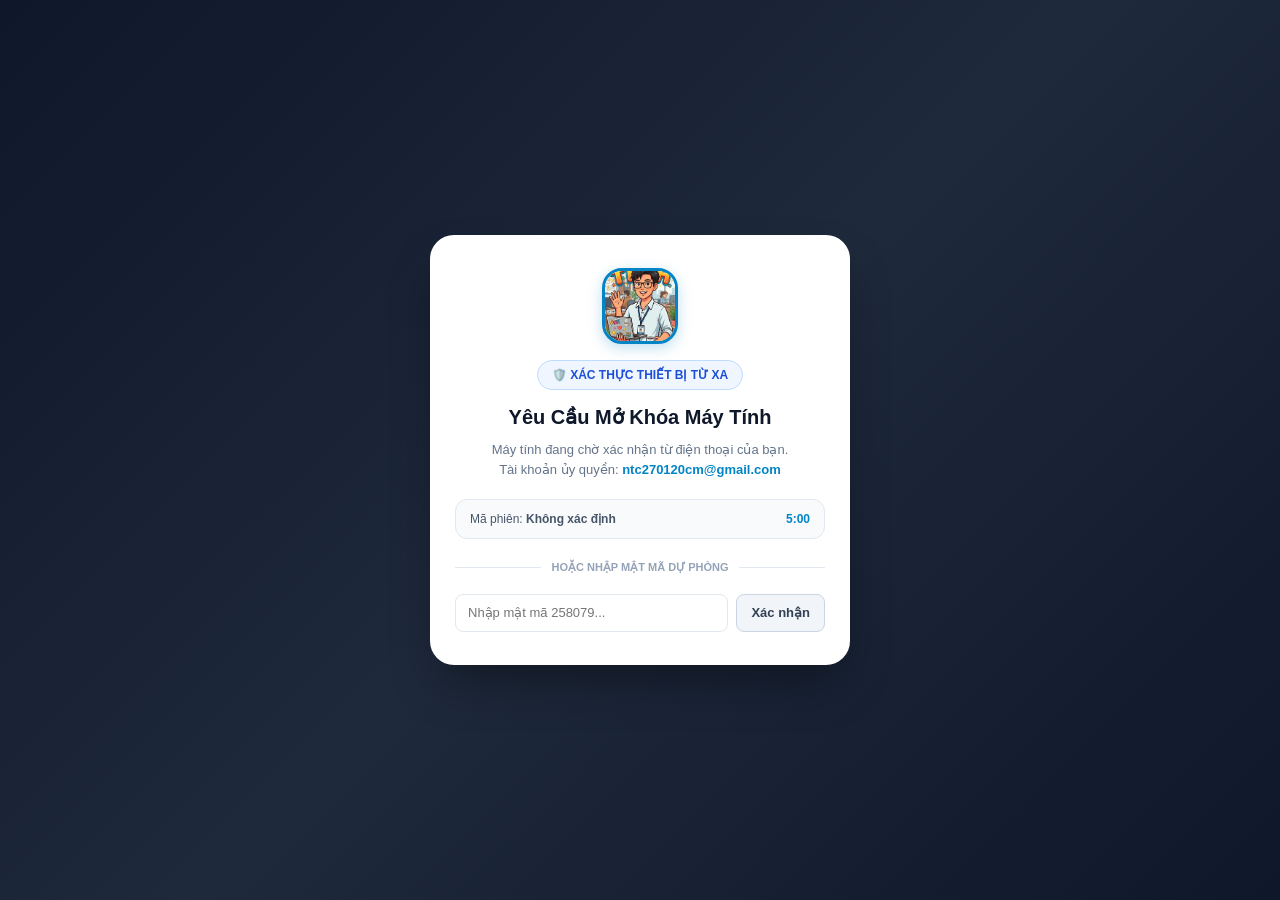
==== static/qr_auth.html @ 01819842 "feat(auth): Add Google QR Code Sync Login for cross-device authentication" ====
<!DOCTYPE html>
<html lang="vi">
<head>
    <meta charset="UTF-8">
    <meta name="viewport" content="width=device-width, initial-scale=1.0">
    <title>Xác Thực Đăng Nhập TitanPDF & HSE Studio</title>
    <link rel="icon" type="image/jpeg" href="icons/hse_avatar.jpg">
    <link rel="shortcut icon" href="icons/hse_avatar.jpg">
    <link rel="stylesheet" href="style.css">
    <!-- Google Identity Services -->
    <script src="https://accounts.google.com/gsi/client" async defer></script>
    <style>
        body {
            margin: 0;
            padding: 0;
            min-height: 100vh;
            background: linear-gradient(135deg, #0f172a 0%, #1e293b 50%, #0f172a 100%);
            display: flex;
            align-items: center;
            justify-content: center;
            font-family: -apple-system, BlinkMacSystemFont, "Segoe UI", Roboto, Helvetica, Arial, sans-serif;
            color: #1e293b;
            padding: 16px;
            box-sizing: border-box;
        }
        .qr-card {
            background: #ffffff;
            border-radius: 24px;
            padding: 32px 24px;
            max-width: 420px;
            width: 100%;
            text-align: center;
            box-shadow: 0 25px 50px -12px rgba(0, 0, 0, 0.4);
            box-sizing: border-box;
            border: 1px solid rgba(255, 255, 255, 0.1);
            animation: cardFadeIn 0.35s ease-out;
        }
        @keyframes cardFadeIn {
            from { opacity: 0; transform: translateY(16px); }
            to { opacity: 1; transform: translateY(0); }
        }
        .avatar-box {
            width: 76px;
            height: 76px;
            border-radius: 20px;
            overflow: hidden;
            margin: 0 auto 16px;
            border: 3px solid #0284c7;
            box-shadow: 0 4px 14px rgba(2, 132, 199, 0.25);
        }
        .avatar-img {
            width: 100%;
            height: 100%;
            object-fit: cover;
            display: block;
        }
        .badge-pill {
            display: inline-flex;
            align-items: center;
            gap: 6px;
            background: #eff6ff;
            color: #1d4ed8;
            padding: 5px 14px;
            border-radius: 20px;
            font-size: 12px;
            font-weight: 600;
            margin-bottom: 12px;
            border: 1px solid #bfdbfe;
        }
        .card-title {
            font-size: 20px;
            font-weight: 700;
            color: #0f172a;
            margin: 0 0 8px;
        }
        .card-desc {
            font-size: 13px;
            color: #64748b;
            line-height: 1.5;
            margin: 0 0 20px;
        }
        .session-info {
            background: #f8fafc;
            border: 1px solid #e2e8f0;
            border-radius: 12px;
            padding: 10px 14px;
            font-size: 12px;
            color: #475569;
            margin-bottom: 20px;
            display: flex;
            align-items: center;
            justify-content: space-between;
        }
        .btn-confirm-primary {
            width: 100%;
            padding: 12px 18px;
            background: #0284c7;
            color: #ffffff;
            border: none;
            border-radius: 12px;
            font-size: 14px;
            font-weight: 600;
            cursor: pointer;
            transition: all 0.2s;
            display: flex;
            align-items: center;
            justify-content: center;
            gap: 8px;
            box-shadow: 0 4px 12px rgba(2, 132, 199, 0.3);
            margin-top: 12px;
        }
        .btn-confirm-primary:hover {
            background: #0369a1;
        }
        .btn-confirm-primary:disabled {
            background: #94a3b8;
            cursor: not-allowed;
            box-shadow: none;
        }
        .status-box {
            margin-top: 16px;
            padding: 12px;
            border-radius: 10px;
            font-size: 13px;
            display: none;
        }
        .status-success {
            display: block;
            background: #f0fdf4;
            color: #15803d;
            border: 1px solid #bbf7d0;
        }
        .status-error {
            display: block;
            background: #fef2f2;
            color: #b91c1c;
            border: 1px solid #fecaca;
        }
        .status-loading {
            display: block;
            background: #f0f9ff;
            color: #0369a1;
            border: 1px solid #bae6fd;
        }
        .divider {
            display: flex;
            align-items: center;
            text-align: center;
            margin: 18px 0;
            color: #94a3b8;
            font-size: 11px;
            font-weight: 600;
        }
        .divider::before, .divider::after {
            content: '';
            flex: 1;
            border-bottom: 1px solid #e2e8f0;
        }
        .divider:not(:empty)::before {
            margin-right: 10px;
        }
        .divider:not(:empty)::after {
            margin-left: 10px;
        }
        .passkey-row {
            display: flex;
            gap: 8px;
            margin-top: 10px;
        }
        .passkey-input {
            flex: 1;
            padding: 10px 12px;
            border: 1px solid #cbd5e1;
            border-radius: 8px;
            font-size: 13px;
            outline: none;
        }
        .passkey-input:focus {
            border-color: #0284c7;
        }
        .passkey-btn {
            padding: 10px 14px;
            background: #f1f5f9;
            color: #334155;
            border: 1px solid #cbd5e1;
            border-radius: 8px;
            font-size: 13px;
            font-weight: 600;
            cursor: pointer;
        }
        .passkey-btn:hover {
            background: #e2e8f0;
        }
    </style>
</head>
<body>

    <div class="qr-card" id="qr-auth-card">
        <div class="avatar-box">
            <img src="icons/hse_avatar.jpg" alt="TitanPDF" class="avatar-img">
        </div>

        <div class="badge-pill">
            <span>🛡️ XÁC THỰC THIẾT BỊ TỪ XA</span>
        </div>

        <h1 class="card-title">Yêu Cầu Mở Khóa Máy Tính</h1>
        <p class="card-desc">
            Máy tính đang chờ xác nhận từ điện thoại của bạn.<br>
            Tài khoản ủy quyền: <strong style="color:#0284c7;">ntc270120cm@gmail.com</strong>
        </p>

        <div class="session-info">
            <span>Mã phiên: <strong id="lbl-session-id">...</strong></span>
            <span id="lbl-timer" style="color:#0284c7; font-weight:600;">5:00</span>
        </div>

        <!-- Option 1: Sign in with Google (Primary) -->
        <div id="google-login-section" style="margin: 16px 0;">
            <div id="g_id_onload"
                 data-client_id="1074976510569-vdgu3g3vumvd3fl4irtbhpgguau04qj8.apps.googleusercontent.com"
                 data-callback="handleMobileGoogleLogin"
                 data-auto_prompt="false">
            </div>
            <div class="g_id_signin"
                 data-type="standard"
                 data-shape="pill"
                 data-theme="outline"
                 data-text="signin_with"
                 data-size="large"
                 data-logo_alignment="left"
                 data-width="320">
            </div>
        </div>

        <!-- Quick Unlock if phone has saved token -->
        <div id="saved-session-section" style="display:none;">
            <button type="button" class="btn-confirm-primary" id="btn-quick-confirm" onclick="handleQuickApprove()">
                <span>⚡ Xác Nhận Mở Khóa Ngay</span>
            </button>
            <div style="font-size:11px; color:#64748b; margin-top:4px;">(Sử dụng phiên ntc270120cm@gmail.com đã lưu)</div>
        </div>

        <!-- Option 2: Fallback Passkey -->
        <div class="divider">HOẶC NHẬP MẬT MÃ DỰ PHÒNG</div>
        <form id="form-mobile-passkey" onsubmit="handlePasskeyApprove(event)">
            <div class="passkey-row">
                <input type="password" id="mobile-passkey-input" class="passkey-input" placeholder="Nhập mật mã 258079..." required />
                <button type="submit" class="passkey-btn" id="btn-mobile-passkey">Xác nhận</button>
            </div>
        </form>

        <!-- Status Message -->
        <div id="status-box" class="status-box"></div>
    </div>

    <script>
        var urlParams = new URLSearchParams(window.location.search);
        var sessionId = urlParams.get('session_id') || urlParams.get('s') || '';
        document.getElementById('lbl-session-id').innerText = sessionId || 'Không xác định';

        // Check if phone has local session token
        var savedToken = localStorage.getItem('luv_auth_token') || sessionStorage.getItem('luv_auth_token');
        if (savedToken) {
            document.getElementById('saved-session-section').style.display = 'block';
        }

        // Countdown timer (5 minutes)
        var remainingSeconds = 300;
        var timerInterval = setInterval(function() {
            remainingSeconds--;
            if (remainingSeconds <= 0) {
                clearInterval(timerInterval);
                document.getElementById('lbl-timer').innerText = 'Hết hạn';
                showStatus('Mã QR đã hết hạn. Vui lòng tải lại trang trên máy tính để tạo mã mới.', 'error');
                disableAllButtons();
                return;
            }
            var m = Math.floor(remainingSeconds / 60);
            var s = remainingSeconds % 60;
            document.getElementById('lbl-timer').innerText = m + ':' + (s < 10 ? '0' : '') + s;
        }, 1000);

        function showStatus(msg, type) {
            var box = document.getElementById('status-box');
            box.className = 'status-box status-' + type;
            box.innerHTML = msg;
        }

        function disableAllButtons() {
            var btnQuick = document.getElementById('btn-quick-confirm');
            if (btnQuick) btnQuick.disabled = true;
            var btnPass = document.getElementById('btn-mobile-passkey');
            if (btnPass) btnPass.disabled = true;
        }

        function markSuccess(msg) {
            clearInterval(timerInterval);
            var card = document.getElementById('qr-auth-card');
            card.innerHTML = `
                <div style="padding: 20px 0;">
                    <div style="width:72px; height:72px; border-radius:50%; background:#dcfce7; color:#16a34a; display:flex; align-items:center; justify-content:center; margin:0 auto 16px; font-size:36px;">
                        ✓
                    </div>
                    <h2 style="font-size:22px; font-weight:700; color:#15803d; margin:0 0 8px;">Mở Khóa Thành Công!</h2>
                    <p style="font-size:14px; color:#475569; line-height:1.6; margin:0 0 20px;">
                        Màn hình máy tính của bạn đã được mở khóa tự động.<br>
                        Tài khoản: <strong style="color:#0284c7;">ntc270120cm@gmail.com</strong>
                    </p>
                    <div style="font-size:12px; color:#94a3b8;">Bạn có thể đóng tab trình duyệt này trên điện thoại.</div>
                </div>
            `;
        }

        async function handleMobileGoogleLogin(response) {
            if (!response || !response.credential) return;
            showStatus('⏳ Đang đối soát danh tính Google với máy chủ...', 'loading');

            try {
                var fd = new FormData();
                fd.append('session_id', sessionId);
                fd.append('credential', response.credential);

                var res = await fetch('/api/auth/qr/approve', { method: 'POST', body: fd });
                var data = await res.json();

                if (res.ok && data.success) {
                    if (data.token) {
                        try {
                            localStorage.setItem('luv_auth_token', data.token);
                            localStorage.setItem('luv_owner_authorized', 'ntc270120cm@gmail.com');
                        } catch(e) {}
                    }
                    markSuccess(data.message);
                } else {
                    showStatus('❌ ' + (data.message || 'Xác thực Google thất bại!'), 'error');
                }
            } catch(e) {
                showStatus('❌ Lỗi kết nối máy chủ: ' + e.message, 'error');
            }
        }

        async function handleQuickApprove() {
            showStatus('⏳ Đang truyền tín hiệu mở khóa tới máy tính...', 'loading');
            try {
                var fd = new FormData();
                fd.append('session_id', sessionId);
                fd.append('phone_token', savedToken || 'verified');

                var res = await fetch('/api/auth/qr/approve', { method: 'POST', body: fd });
                var data = await res.json();

                if (res.ok && data.success) {
                    markSuccess(data.message);
                } else {
                    showStatus('❌ ' + (data.message || 'Phê duyệt thất bại!'), 'error');
                }
            } catch(e) {
                showStatus('❌ Lỗi kết nối: ' + e.message, 'error');
            }
        }

        async function handlePasskeyApprove(e) {
            if (e && e.preventDefault) e.preventDefault();
            var pass = document.getElementById('mobile-passkey-input').value.trim();
            if (!pass) return;

            showStatus('⏳ Đang kiểm tra mật mã...', 'loading');
            try {
                var fd = new FormData();
                fd.append('session_id', sessionId);
                fd.append('passkey', pass);

                var res = await fetch('/api/auth/qr/approve', { method: 'POST', body: fd });
                var data = await res.json();

                if (res.ok && data.success) {
                    if (data.token) {
                        try {
                            localStorage.setItem('luv_auth_token', data.token);
                        } catch(e) {}
                    }
                    markSuccess(data.message);
                } else {
                    showStatus('❌ ' + (data.message || 'Mật mã không đúng!'), 'error');
                }
            } catch(e) {
                showStatus('❌ Lỗi kết nối: ' + e.message, 'error');
            }
        }
    </script>
</body>
</html>
---- static/style.css ----
/* ==========================================================================
   TitanPDF Private Suite — Minimalist Clean SaaS Stylesheet
   100% Self-Contained • Zero Remote CDNs • High-Performance Local Suite
   ========================================================================== */

/* --------------------------------------------------------------------------
   1. DESIGN TOKENS (:root CSS Custom Properties)
   -------------------------------------------------------------------------- */
:root {
  /* Surfaces & Backgrounds */
  --bg-canvas: #f8fafc;           /* Slate-50: Main application canvas */
  --bg-surface: #ffffff;          /* Pure White: Cards, modals, sidebars */
  --bg-surface-subtle: #f1f5f9;   /* Slate-100: Input tracks, icon boxes, tab rails */
  --bg-surface-muted: #e2e8f0;    /* Slate-200: Dividers, disabled backings */
  --bg-surface-hover: #f8fafc;    /* Slate-50: Row/card hover */
  --bg-surface-active: #e2e8f0;   /* Slate-200: Pressed state */

  /* Borders & Dividers */
  --border-subtle: #e2e8f0;       /* Slate-200: Hairline 1px border */
  --border-strong: #cbd5e1;       /* Slate-300: Hover border, emphasized bounds */
  --border-focus: #0f172a;        /* Slate-900: High-contrast focus outline */
  --border-dashed: #cbd5e1;       /* Slate-300: Dropzone outline */

  /* Typography & Text */
  --text-primary: #0f172a;        /* Slate-900: Headings, titles, high contrast */
  --text-secondary: #475569;      /* Slate-600: Descriptions, subheadings, labels */
  --text-muted: #94a3b8;          /* Slate-400: Placeholders, timestamps, hints */
  --text-inverse: #ffffff;        /* Pure White: Text on dark action buttons */
  
  --font-sans: -apple-system, BlinkMacSystemFont, "Segoe UI", Roboto, "Inter", "Helvetica Neue", Arial, sans-serif;
  --font-mono: ui-monospace, SFMono-Regular, "SF Mono", Menlo, Monaco, Consolas, "Liberation Mono", "Courier New", monospace;

  /* Action & State Palette */
  --primary-bg: #0f172a;          /* Slate-900 */
  --primary-hover: #1e293b;       /* Slate-800 */
  --primary-active: #334155;      /* Slate-700 */
  --primary-text: #ffffff;
  --primary-ring: rgba(15, 23, 42, 0.12);

  --secondary-bg: #ffffff;
  --secondary-border: #e2e8f0;
  --secondary-hover: #f8fafc;
  --secondary-active: #f1f5f9;
  --secondary-text: #0f172a;

  --danger-bg: #fef2f2;           /* Rose-50 */
  --danger-border: #fecaca;        /* Rose-200 */
  --danger-text: #dc2626;         /* Rose-600 */
  --danger-hover: #fee2e2;        /* Rose-100 */
  --danger-solid-bg: #dc2626;
  --danger-solid-hover: #b91c1c;

  --success-bg: #ecfdf5;          /* Emerald-50 */
  --success-border: #a7f3d0;       /* Emerald-200 */
  --success-text: #059669;         /* Emerald-600 */
  --success-solid-bg: #059669;

  /* Format Badges */
  --badge-pdf-bg: #f1f5f9;
  --badge-pdf-text: #475569;
  --badge-office-bg: #eff6ff;
  --badge-office-text: #2563eb;
  --badge-office-border: #bfdbfe;
  --badge-security-bg: #fff1f2;
  --badge-security-text: #e11d48;
  --badge-security-border: #fecdd3;
  --badge-optimize-bg: #f0fdf4;
  --badge-optimize-text: #16a34a;
  --badge-optimize-border: #bbf7d0;

  /* Geometry & Radii */
  --radius-xs: 4px;
  --radius-sm: 6px;
  --radius-md: 8px;
  --radius-lg: 12px;
  --radius-xl: 16px;
  --radius-full: 9999px;

  /* Elevation & Shadows */
  --shadow-none: none;
  --shadow-xs: 0 1px 2px 0 rgba(0, 0, 0, 0.04);
  --shadow-sm: 0 1px 3px 0 rgba(0, 0, 0, 0.06), 0 1px 2px -1px rgba(0, 0, 0, 0.04);
  --shadow-md: 0 4px 6px -1px rgba(0, 0, 0, 0.07), 0 2px 4px -2px rgba(0, 0, 0, 0.05);
  --shadow-lg: 0 10px 15px -3px rgba(0, 0, 0, 0.08), 0 4px 6px -4px rgba(0, 0, 0, 0.04);
  --shadow-card-hover: 0 8px 16px -2px rgba(0, 0, 0, 0.06), 0 4px 6px -2px rgba(0, 0, 0, 0.03);

  /* Transitions */
  --transition-fast: 120ms cubic-bezier(0.4, 0, 0.2, 1);
  --transition-base: 180ms cubic-bezier(0.4, 0, 0.2, 1);
  --transition-smooth: 240ms cubic-bezier(0.4, 0, 0.2, 1);

  /* Layout Metrics */
  --nav-height: 56px;
  --container-max-w: 1800px;
  --studio-sidebar-w: 380px;

  /* Studio Runtime & Micro-interaction Defaults */
  --thumb-size: 180px;
  --page-rotation: 0deg;
  --page-rotation-scale: 1;
  --wm-opacity: 0.35;
  --wm-font-size: 16px;
  --crop-margin: 8%;

  /* Category Design Tokens & Aliases */
  --cat-organize-color: #06b6d4;
  --cat-organize-bg: rgba(6, 182, 212, 0.08);
  --cat-organize-border: rgba(6, 182, 212, 0.35);
  --cat-organize-glow: rgba(6, 182, 212, 0.28);

  --cat-convert-color: #f97316;
  --cat-convert-bg: rgba(249, 115, 22, 0.08);
  --cat-convert-border: rgba(249, 115, 22, 0.35);
  --cat-convert-glow: rgba(249, 115, 22, 0.28);

  --cat-security-color: #8b5cf6;
  --cat-security-bg: rgba(139, 92, 246, 0.08);
  --cat-security-border: rgba(139, 92, 246, 0.35);
  --cat-security-glow: rgba(139, 92, 246, 0.28);

  --cat-optimize-color: #84cc16;
  --cat-optimize-bg: rgba(132, 204, 22, 0.08);
  --cat-optimize-border: rgba(132, 204, 22, 0.35);
  --cat-optimize-glow: rgba(132, 204, 22, 0.28);

  --cat-ai-color: #ec4899;
  --cat-ai-bg: linear-gradient(135deg, rgba(6, 182, 212, 0.12), rgba(236, 72, 153, 0.14));
  --cat-ai-border: rgba(236, 72, 153, 0.38);
  --cat-ai-glow: rgba(236, 72, 153, 0.32);
  --cat-ai-gradient: linear-gradient(135deg, #06b6d4, #8b5cf6, #ec4899, #f97316);

  --primary: #0f172a;
  --bg-card: #ffffff;
}

/* --------------------------------------------------------------------------
   1.1 VIBRANT POP & ĐA SẮC THEME DESIGN TOKENS (R2)
   -------------------------------------------------------------------------- */
:root[data-theme="vibrant"], html[data-theme="vibrant"] {
  /* Core Vibrant Accent Palette */
  --vibrant-lime: #84cc16;
  --vibrant-orange: #f97316;
  --vibrant-cyan: #06b6d4;
  --vibrant-violet: #8b5cf6;
  --vibrant-pink: #ec4899;

  /* 5 Categorized Tool Tokens */
  --cat-organize-color: #06b6d4;
  --cat-organize-bg: rgba(6, 182, 212, 0.08);
  --cat-organize-border: rgba(6, 182, 212, 0.35);
  --cat-organize-glow: rgba(6, 182, 212, 0.28);

  --cat-convert-color: #f97316;
  --cat-convert-bg: rgba(249, 115, 22, 0.08);
  --cat-convert-border: rgba(249, 115, 22, 0.35);
  --cat-convert-glow: rgba(249, 115, 22, 0.28);

  --cat-security-color: #8b5cf6;
  --cat-security-bg: rgba(139, 92, 246, 0.08);
  --cat-security-border: rgba(139, 92, 246, 0.35);
  --cat-security-glow: rgba(139, 92, 246, 0.28);

  --cat-optimize-color: #84cc16;
  --cat-optimize-bg: rgba(132, 204, 22, 0.08);
  --cat-optimize-border: rgba(132, 204, 22, 0.35);
  --cat-optimize-glow: rgba(132, 204, 22, 0.28);

  --cat-ai-color: #ec4899;
  --cat-ai-bg: linear-gradient(135deg, rgba(6, 182, 212, 0.12), rgba(236, 72, 153, 0.14));
  --cat-ai-border: rgba(236, 72, 153, 0.38);
  --cat-ai-glow: rgba(236, 72, 153, 0.32);
  --cat-ai-gradient: linear-gradient(135deg, #06b6d4, #8b5cf6, #ec4899, #f97316);

  /* Overrides for vibrant focus rings */
  --border-focus: #8b5cf6;
  --primary-ring: rgba(139, 92, 246, 0.2);
}

/* --------------------------------------------------------------------------
   2. RESET & BASE TYPOGRAPHY
   -------------------------------------------------------------------------- */
*, *::before, *::after {
  box-sizing: border-box;
  margin: 0;
  padding: 0;
}

html, body {
  min-height: 100vh;
  overflow-x: hidden;
  background-color: var(--bg-canvas);
  color: var(--text-primary);
  font-family: var(--font-sans);
  -webkit-font-smoothing: antialiased;
  -moz-osx-font-smoothing: grayscale;
  line-height: 1.5;
}

body {
  display: flex;
  flex-direction: column;
}

/* Minimalist Hairline Scrollbars */
::-webkit-scrollbar {
  width: 6px;
  height: 6px;
}
::-webkit-scrollbar-track {
  background: var(--bg-canvas);
}
::-webkit-scrollbar-thumb {
  background: var(--border-strong);
  border-radius: var(--radius-xs);
}
::-webkit-scrollbar-thumb:hover {
  background: var(--text-muted);
}

/* --------------------------------------------------------------------------
   3. NAVIGATION BAR (56px Sticky)
   -------------------------------------------------------------------------- */
.navbar {
  position: sticky;
  top: 0;
  z-index: 50;
  height: var(--nav-height);
  background: var(--bg-surface);
  border-bottom: 1px solid var(--border-subtle);
  display: flex;
  align-items: center;
}

.navbar-container {
  max-width: var(--container-max-w);
  width: 100%;
  margin: 0 auto;
  padding: 0 20px;
  display: flex;
  align-items: center;
  justify-content: space-between;
  gap: 12px;
  flex-wrap: nowrap;
}

.navbar-brand {
  display: flex;
  align-items: center;
  gap: 10px;
  cursor: pointer;
  text-decoration: none;
  user-select: none;
  flex-shrink: 0;
  white-space: nowrap !important;
}

.brand-logo-icon {
  width: 32px;
  height: 32px;
  border-radius: var(--radius-md);
  background: var(--primary-bg);
  color: var(--text-inverse);
  display: flex;
  align-items: center;
  justify-content: center;
}

.brand-logo-icon svg {
  width: 18px;
  height: 18px;
}

/* HSE Navbar Avatar Brand */
.brand-avatar-box {
  width: 36px;
  height: 36px;
  border-radius: 50%;
  overflow: hidden;
  display: flex;
  align-items: center;
  justify-content: center;
  position: relative;
  flex-shrink: 0;
  border: 2px solid #cbd5e1;
  background: #ffffff;
  transition: border-color var(--transition-fast);
}

.navbar-brand:hover .brand-avatar-box {
  border-color: #3b82f6;
}

.navbar-hse-avatar {
  width: 100%;
  height: 100%;
  object-fit: cover;
  display: block;
}

@keyframes glowRing {
  0% {
    box-shadow: 0 0 0 2px rgba(132, 204, 22, 0.6), 0 0 10px rgba(6, 182, 212, 0.4);
  }
  50% {
    box-shadow: 0 0 0 2.5px rgba(249, 115, 22, 0.7), 0 0 14px rgba(236, 72, 153, 0.5);
  }
  100% {
    box-shadow: 0 0 0 2px rgba(132, 204, 22, 0.6), 0 0 10px rgba(6, 182, 212, 0.4);
  }
}

.brand-text {
  display: flex;
  align-items: baseline;
  gap: 6px;
}

.brand-name {
  font-size: 16px;
  font-weight: 800;
  color: var(--text-primary);
  letter-spacing: -0.025em;
}

.brand-badge {
  font-size: 10px;
  font-weight: 600;
  background: var(--bg-surface-subtle);
  color: var(--text-secondary);
  border: 1px solid var(--border-subtle);
  padding: 2px 7px;
  border-radius: var(--radius-sm);
  letter-spacing: 0.02em;
}

/* ==========================================================================
   Top Main Navigation Tabs — Sleek Segmented Control & Vibrant Identifiers
   ========================================================================== */
.main-nav-tabs {
  display: inline-flex;
  align-items: center;
  gap: 3px;
  background: rgba(241, 245, 249, 0.85);
  backdrop-filter: blur(12px);
  -webkit-backdrop-filter: blur(12px);
  padding: 3px 4px;
  border-radius: var(--radius-lg);
  border: 1px solid rgba(226, 232, 240, 0.9);
  box-shadow: inset 0 1px 2px rgba(0, 0, 0, 0.03);
  flex-shrink: 0;
  white-space: nowrap !important;
  user-select: none;
  overflow-x: auto;
  scrollbar-width: none;
}
.main-nav-tabs::-webkit-scrollbar {
  display: none;
}

.main-nav-tab {
  display: inline-flex;
  align-items: center;
  gap: 6px;
  height: 34px;
  padding: 0 11px;
  font-size: 12px;
  font-weight: 600;
  color: var(--text-secondary);
  background: transparent;
  border: 1px solid transparent;
  border-radius: var(--radius-md);
  cursor: pointer;
  transition: all 180ms cubic-bezier(0.16, 1, 0.3, 1);
  white-space: nowrap !important;
  flex-shrink: 0;
  line-height: 1;
  position: relative;
}

.main-nav-tab .tab-icon {
  flex-shrink: 0;
  transition: transform 180ms ease, color 180ms ease;
}

.main-nav-tab .tab-label {
  white-space: nowrap !important;
  display: inline-block;
  line-height: 1;
  letter-spacing: -0.01em;
}

.main-nav-tab .tab-hse-avatar {
  width: 16px;
  height: 16px;
  border-radius: 4px;
  object-fit: cover;
  flex-shrink: 0;
}

.main-nav-tab:hover {
  color: var(--text-primary);
  background: rgba(255, 255, 255, 0.7);
  transform: translateY(-0.5px);
}

.main-nav-tab:hover .tab-icon {
  transform: scale(1.1);
}

.main-nav-tab.active {
  background: #ffffff !important;
  box-shadow: 0 2px 6px -1px rgba(0, 0, 0, 0.08), 0 1px 3px rgba(0, 0, 0, 0.04) !important;
  font-weight: 700 !important;
  border-color: rgba(226, 232, 240, 0.9) !important;
}

/* Individual Tab Themes on Active */
.main-nav-tab#nav-tab-tools.active {
  color: #1d4ed8 !important;
}
.main-nav-tab#nav-tab-tools.active .tab-icon {
  color: #2563eb;
}

.main-nav-tab#nav-tab-editor.active {
  color: #6d28d9 !important;
}
.main-nav-tab#nav-tab-editor.active .tab-icon {
  color: #7c3aed;
}

.main-nav-tab#nav-tab-ai.active {
  color: #a21caf !important;
}
.main-nav-tab#nav-tab-ai.active .tab-icon {
  color: #c026d3;
}

.main-nav-tab#nav-tab-msds.active {
  color: #c2410c !important;
}
.main-nav-tab#nav-tab-msds.active .tab-icon {
  color: #ea580c;
}

.main-nav-tab#nav-tab-hse.active {
  color: #0369a1 !important;
}
.main-nav-tab#nav-tab-hse.active .tab-icon {
  color: #0284c7;
}

.main-nav-tab#nav-tab-legal.active {
  color: #0f766e !important;
}
.main-nav-tab#nav-tab-legal.active .tab-icon {
  color: #0d9488;
}

/* Modern Pill Badges */
.nav-tab-pill-badge {
  display: inline-flex;
  align-items: center;
  gap: 3px;
  font-size: 9.5px;
  font-weight: 800;
  padding: 1.5px 5.5px;
  border-radius: var(--radius-full);
  letter-spacing: 0.02em;
  white-space: nowrap !important;
  flex-shrink: 0;
  line-height: 1.1;
  transition: all 180ms ease;
}

.badge-tools {
  background: #eff6ff;
  color: #2563eb;
  border: 1px solid #bfdbfe;
}

.badge-vip {
  background: linear-gradient(135deg, #fef3c7, #fed7aa);
  color: #b45309;
  border: 1px solid #fde68a;
}

.badge-ai {
  background: #fdf4ff;
  color: #a21caf;
  border: 1px solid #f5d0fe;
}

.badge-msds {
  background: #fff7ed;
  color: #c2410c;
  border: 1px solid #fed7aa;
}

.badge-hse {
  background: #f0f9ff;
  color: #0369a1;
  border: 1px solid #bae6fd;
}

.badge-legal {
  background: #f0fdfa;
  color: #0f766e;
  border: 1px solid #99f6e4;
}

.pulse-dot {
  width: 5px;
  height: 5px;
  border-radius: 50%;
  background: #10b981;
  display: inline-block;
  animation: badgeDotPulse 1.8s infinite ease-in-out;
}

@keyframes badgeDotPulse {
  0%, 100% { transform: scale(1); opacity: 1; }
  50% { transform: scale(1.4); opacity: 0.4; }
}

/* Backward compatibility for legacy badge classes */
.main-nav-tab .tab-badge-vip,
.main-nav-tab .tab-badge-ai,
.main-nav-tab .tab-badge-msds {
  font-size: 9px;
  font-weight: 800;
  padding: 1px 5px;
  border-radius: 999px;
}

/* Global Search Input in Navbar */
.navbar-search {
  flex: 1;
  max-width: 360px;
}

.search-input-wrapper {
  position: relative;
  display: flex;
  align-items: center;
  width: 100%;
}

.search-icon {
  position: absolute;
  left: 10px;
  width: 15px;
  height: 15px;
  color: var(--text-muted);
  pointer-events: none;
}

#search-input {
  width: 100%;
  height: 36px;
  padding: 0 54px 0 34px;
  font-size: 12px;
  color: var(--text-primary);
  background: var(--bg-surface-subtle);
  border: 1px solid var(--border-subtle);
  border-radius: var(--radius-md);
  transition: all var(--transition-fast);
  outline: none;
}

#search-input::placeholder {
  color: var(--text-muted);
}

#search-input:focus {
  background: var(--bg-surface);
  border-color: var(--border-focus);
  box-shadow: 0 0 0 1px var(--border-focus);
}

.kbd-badge {
  position: absolute;
  right: 8px;
  font-size: 10px;
  font-family: var(--font-mono);
  font-weight: 600;
  background: var(--bg-surface);
  border: 1px solid var(--border-subtle);
  padding: 2px 5px;
  border-radius: var(--radius-xs);
  color: var(--text-muted);
  pointer-events: none;
}

.search-clear {
  position: absolute;
  right: 8px;
  background: transparent;
  border: none;
  cursor: pointer;
  color: var(--text-muted);
  padding: 4px;
  display: flex;
  align-items: center;
  justify-content: center;
  border-radius: var(--radius-xs);
}

.search-clear:hover {
  color: var(--text-primary);
}

/* Status & Theme Switcher Controls (Hidden from top bar per user layout request) */
.navbar-status {
  display: none !important;
  align-items: center;
  gap: 8px;
  flex-shrink: 0;
  white-space: nowrap;
}

.status-indicator {
  display: inline-flex;
  align-items: center;
  gap: 6px;
  font-size: 11px;
  font-weight: 600;
  color: var(--text-secondary);
  background: var(--bg-surface-subtle);
  border: 1px solid var(--border-subtle);
  padding: 4px 10px;
  border-radius: var(--radius-full);
  white-space: nowrap;
  flex-shrink: 0;
}

.btn-theme-switcher {
  display: inline-flex;
  align-items: center;
  gap: 6px;
  padding: 4px 10px;
  font-size: 11px;
  font-weight: 700;
  border-radius: var(--radius-full);
  cursor: pointer;
  border: 1.5px solid var(--border-subtle);
  background: var(--bg-surface);
  color: var(--text-primary);
  transition: all 120ms ease;
  user-select: none;
  line-height: 1.2;
}

.btn-theme-switcher:hover {
  border-color: #8b5cf6;
  transform: translateY(-1px);
  box-shadow: 0 2px 8px rgba(139, 92, 246, 0.25);
}

[data-theme="vibrant"] .btn-theme-switcher {
  border: 1.5px solid transparent;
  background: linear-gradient(#fff, #fff) padding-box, linear-gradient(135deg, #06b6d4, #8b5cf6, #ec4899) border-box;
  box-shadow: 0 0 8px rgba(236, 72, 153, 0.2);
}

.btn-theme-switcher .theme-icon {
  font-size: 13px;
  line-height: 1;
}

.btn-theme-switcher .theme-text {
  font-size: 11px;
  font-weight: 700;
}



.status-dot {
  width: 6px;
  height: 6px;
  border-radius: 50%;
  background-color: var(--success-text);
}

/* --------------------------------------------------------------------------
   4. DASHBOARD VIEW (#home-view)
   -------------------------------------------------------------------------- */
.main-content {
  flex: 1;
  max-width: var(--container-max-w);
  width: 100%;
  margin: 0 auto;
  padding: 32px 24px 64px;
}

.dashboard-container {
  display: flex;
  flex-direction: column;
  gap: 24px;
}

.dashboard-hero {
  display: flex;
  flex-direction: column;
  gap: 6px;
}

.hero-top-row {
  display: flex;
  align-items: center;
  gap: 10px;
  flex-wrap: wrap;
}

.hero-badge {
  display: inline-flex;
  align-items: center;
  font-size: 10px;
  font-weight: 700;
  letter-spacing: 0.05em;
  text-transform: uppercase;
  color: var(--text-secondary);
  background: var(--bg-surface-subtle);
  border: 1px solid var(--border-subtle);
  padding: 3px 8px;
  border-radius: var(--radius-sm);
}

.hero-brand-companion {
  display: inline-flex;
  align-items: center;
  gap: 8px;
  background: rgba(132, 204, 22, 0.12);
  border: 1px solid rgba(132, 204, 22, 0.4);
  padding: 3px 10px 3px 4px;
  border-radius: var(--radius-full);
  font-size: 11px;
  font-weight: 600;
  color: #15803d;
  user-select: none;
}

[data-theme="vibrant"] .hero-brand-companion {
  background: linear-gradient(135deg, rgba(132, 204, 22, 0.15), rgba(6, 182, 212, 0.12));
  border-color: rgba(132, 204, 22, 0.5);
  box-shadow: 0 2px 8px rgba(132, 204, 22, 0.18);
}

.hero-hse-avatar {
  width: 20px;
  height: 20px;
  border-radius: 50%;
  object-fit: cover;
  border: 1.5px solid #84cc16;
}

.companion-status-dot {
  width: 6px;
  height: 6px;
  border-radius: 50%;
  background-color: #84cc16;
  box-shadow: 0 0 6px rgba(132, 204, 22, 0.8);
}

.companion-text {
  font-size: 11px;
  font-weight: 600;
}

.hero-title {
  font-size: 24px;
  font-weight: 800;
  color: var(--text-primary);
  letter-spacing: -0.025em;
  line-height: 1.25;
}

.hero-subtitle {
  font-size: 13px;
  color: var(--text-secondary);
  max-width: 680px;
}

/* Apple-Style Segmented Category Tabs */
.category-filter-wrapper {
  display: flex;
  align-items: center;
  justify-content: space-between;
  gap: 16px;
  margin-top: 4px;
}

.segmented-control {
  display: inline-flex;
  align-items: center;
  background: var(--bg-surface-subtle);
  border: 1px solid var(--border-subtle);
  border-radius: 10px;
  padding: 3px;
  gap: 2px;
  overflow-x: auto;
  max-width: 100%;
}

.segment-btn, .segmented-tab {
  border: none;
  background: transparent;
  padding: 6px 14px;
  font-size: 12px;
  font-weight: 600;
  font-family: var(--font-sans);
  color: var(--text-secondary);
  border-radius: 7px;
  cursor: pointer;
  transition: all var(--transition-fast);
  user-select: none;
  white-space: nowrap;
}

.segment-btn:hover, .segmented-tab:hover {
  color: var(--text-primary);
}

.segment-btn.active, .segmented-tab.active {
  background: var(--bg-surface);
  color: var(--text-primary);
  font-weight: 700;
  box-shadow: var(--shadow-xs);
}

.segment-count, .segmented-count {
  font-size: 10px;
  opacity: 0.65;
  margin-left: 4px;
}

/* --------------------------------------------------------------------------
   5. TOOL CARDS GRID & FLAT SAAS CARDS
   -------------------------------------------------------------------------- */
#tools-grid, .tools-grid {
  display: grid;
  gap: 16px;
  width: 100%;
  grid-template-columns: repeat(4, minmax(0, 1fr));
}

.tool-card {
  background: var(--bg-surface);
  border: 1px solid var(--border-subtle);
  border-radius: var(--radius-lg);
  padding: 18px;
  display: flex;
  flex-direction: column;
  justify-content: space-between;
  cursor: pointer;
  user-select: none;
  transition: all var(--transition-base);
  position: relative;
  text-decoration: none;
  outline: none;
}

.tool-card:hover {
  border-color: #3b82f6;
  background: #f8fafc;
  transform: none;
  box-shadow: 0 1px 3px rgba(0, 0, 0, 0.05);
}

.tool-card:focus-visible {
  border-color: var(--border-focus);
  box-shadow: 0 0 0 2px var(--primary-ring);
}

.tool-card:active {
  transform: translateY(0);
  box-shadow: var(--shadow-xs);
}

/* Card Top / Header */
.tool-card-top, .tool-card-header {
  display: flex;
  align-items: flex-start;
  justify-content: space-between;
  margin-bottom: 12px;
}

.tool-icon-wrapper, .tool-icon-box {
  width: 38px;
  height: 38px;
  border-radius: var(--radius-md);
  background: var(--bg-surface-subtle);
  border: 1px solid var(--border-subtle);
  display: flex;
  align-items: center;
  justify-content: center;
  color: var(--text-primary);
  transition: all var(--transition-fast);
}

.tool-card:hover .tool-icon-wrapper,
.tool-card:hover .tool-icon-box {
  background: #0f172a;
  color: #ffffff;
  border-color: #0f172a;
}

.tool-icon-wrapper svg,
.tool-icon-box svg {
  width: 20px;
  height: 20px;
}

/* Format Badges */
.badge, .tool-badge {
  font-size: 10px;
  font-weight: 700;
  text-transform: uppercase;
  letter-spacing: 0.04em;
  padding: 2px 7px;
  border-radius: var(--radius-sm);
  border: 1px solid transparent;
}

.badge-pdf, .badge-PDF {
  background: var(--badge-pdf-bg);
  color: var(--badge-pdf-text);
  border-color: var(--border-subtle);
}

.badge-office, .badge-OFFICE {
  background: var(--badge-office-bg);
  color: var(--badge-office-text);
  border-color: var(--badge-office-border);
}

.badge-security, .badge-BẢO-MẬT {
  background: var(--badge-security-bg);
  color: var(--badge-security-text);
  border-color: var(--badge-security-border);
}

.badge-optimize, .badge-TỐI-ƯU {
  background: var(--badge-optimize-bg);
  color: var(--badge-optimize-text);
  border-color: var(--badge-optimize-border);
}

.badge-ai, .badge-AI {
  background: #fdf2f8;
  color: #9d174d;
  border-color: #fbcfe8;
}

/* ==========================================================================
   VIBRANT POP THEME: CATEGORY CARDS & GLOWING EFFECTS (R2)
   ========================================================================== */
/* Category Top Accent Stripe */
[data-theme="vibrant"] .tool-card::before {
  content: "";
  position: absolute;
  top: 0;
  left: 0;
  right: 0;
  height: 3.5px;
  border-radius: var(--radius-lg) var(--radius-lg) 0 0;
  opacity: 0.95;
  transition: opacity var(--transition-fast), height var(--transition-fast);
}

[data-theme="vibrant"] .tool-card:hover::before {
  height: 4.5px;
  opacity: 1;
}

/* 1. Organize (Cyan Blue #06b6d4) */
[data-theme="vibrant"] .tool-card[data-category="organize"] {
  border: 1.5px solid var(--cat-organize-border);
}
[data-theme="vibrant"] .tool-card[data-category="organize"]::before {
  background: var(--cat-organize-color);
}
[data-theme="vibrant"] .tool-card[data-category="organize"] .tool-icon-wrapper {
  background: var(--cat-organize-bg);
  border-color: var(--cat-organize-border);
  color: #0891b2;
}
[data-theme="vibrant"] .tool-card[data-category="organize"]:hover {
  border-color: var(--cat-organize-color);
  box-shadow: 0 10px 25px -4px var(--cat-organize-glow);
  transform: translateY(-3px);
}
[data-theme="vibrant"] .tool-card[data-category="organize"]:hover .tool-icon-wrapper {
  background: #0891b2;
  border-color: #0891b2;
  color: #ffffff;
  box-shadow: 0 4px 12px rgba(6, 182, 212, 0.35);
}

/* 2. Convert (Safety Orange #f97316) */
[data-theme="vibrant"] .tool-card[data-category="convert"] {
  border: 1.5px solid var(--cat-convert-border);
}
[data-theme="vibrant"] .tool-card[data-category="convert"]::before {
  background: var(--cat-convert-color);
}
[data-theme="vibrant"] .tool-card[data-category="convert"] .tool-icon-wrapper {
  background: var(--cat-convert-bg);
  border-color: var(--cat-convert-border);
  color: #ea580c;
}
[data-theme="vibrant"] .tool-card[data-category="convert"]:hover {
  border-color: var(--cat-convert-color);
  box-shadow: 0 10px 25px -4px var(--cat-convert-glow);
  transform: translateY(-3px);
}
[data-theme="vibrant"] .tool-card[data-category="convert"]:hover .tool-icon-wrapper {
  background: #ea580c;
  border-color: #ea580c;
  color: #ffffff;
  box-shadow: 0 4px 12px rgba(249, 115, 22, 0.35);
}

/* 3. Security & Sign (Vivid Violet #8b5cf6) */
[data-theme="vibrant"] .tool-card[data-category="security"] {
  border: 1.5px solid var(--cat-security-border);
}
[data-theme="vibrant"] .tool-card[data-category="security"]::before {
  background: var(--cat-security-color);
}
[data-theme="vibrant"] .tool-card[data-category="security"] .tool-icon-wrapper {
  background: var(--cat-security-bg);
  border-color: var(--cat-security-border);
  color: #7c3aed;
}
[data-theme="vibrant"] .tool-card[data-category="security"]:hover {
  border-color: var(--cat-security-color);
  box-shadow: 0 10px 25px -4px var(--cat-security-glow);
  transform: translateY(-3px);
}
[data-theme="vibrant"] .tool-card[data-category="security"]:hover .tool-icon-wrapper {
  background: #7c3aed;
  border-color: #7c3aed;
  color: #ffffff;
  box-shadow: 0 4px 12px rgba(139, 92, 246, 0.35);
}

/* 4. Optimize (Lime Green #84cc16) */
[data-theme="vibrant"] .tool-card[data-category="optimize"] {
  border: 1.5px solid var(--cat-optimize-border);
}
[data-theme="vibrant"] .tool-card[data-category="optimize"]::before {
  background: var(--cat-optimize-color);
}
[data-theme="vibrant"] .tool-card[data-category="optimize"] .tool-icon-wrapper {
  background: var(--cat-optimize-bg);
  border-color: var(--cat-optimize-border);
  color: #65a30d;
}
[data-theme="vibrant"] .tool-card[data-category="optimize"]:hover {
  border-color: var(--cat-optimize-color);
  box-shadow: 0 10px 25px -4px var(--cat-optimize-glow);
  transform: translateY(-3px);
}
[data-theme="vibrant"] .tool-card[data-category="optimize"]:hover .tool-icon-wrapper {
  background: #65a30d;
  border-color: #65a30d;
  color: #ffffff;
  box-shadow: 0 4px 12px rgba(132, 204, 22, 0.35);
}

/* 5. AI (Rainbow Multi-Color Gradient) */
[data-theme="vibrant"] .tool-card[data-category="ai"] {
  border: 1.5px solid var(--cat-ai-border);
}
[data-theme="vibrant"] .tool-card[data-category="ai"]::before {
  background: var(--cat-ai-gradient);
}
[data-theme="vibrant"] .tool-card[data-category="ai"] .tool-icon-wrapper {
  background: var(--cat-ai-bg);
  border-color: var(--cat-ai-border);
  color: #c026d3;
}
[data-theme="vibrant"] .tool-card[data-category="ai"]:hover {
  border-color: var(--cat-ai-color);
  box-shadow: 0 10px 25px -4px var(--cat-ai-glow);
  transform: translateY(-3px);
}
[data-theme="vibrant"] .tool-card[data-category="ai"]:hover .tool-icon-wrapper {
  background: linear-gradient(135deg, #06b6d4, #ec4899);
  border-color: transparent;
  color: #ffffff;
  box-shadow: 0 4px 12px rgba(236, 72, 153, 0.4);
}

/* Vibrant Format Badges (WCAG AA Compliant > 4.5:1 text contrast) */
[data-theme="vibrant"] .badge-pdf {
  background: #ecfeff;
  color: #0e7490;
  border-color: #a5f3fc;
}
[data-theme="vibrant"] .badge-office {
  background: #fff7ed;
  color: #c2410c;
  border-color: #fed7aa;
}
[data-theme="vibrant"] .badge-security {
  background: #f5f3ff;
  color: #6d28d9;
  border-color: #ddd6fe;
}
[data-theme="vibrant"] .badge-optimize {
  background: #f7fee7;
  color: #3f6212;
  border-color: #d9f99d;
}
[data-theme="vibrant"] .badge-ai {
  background: linear-gradient(135deg, rgba(6, 182, 212, 0.15), rgba(236, 72, 153, 0.18));
  color: #701a75;
  border-color: rgba(236, 72, 153, 0.35);
  font-weight: 800;
}

/* Vibrant Segmented Control Active Highlighting */
[data-theme="vibrant"] .segment-btn.active {
  box-shadow: 0 2px 8px rgba(6, 182, 212, 0.2), 0 0 0 1.5px rgba(6, 182, 212, 0.35);
}

/* Card Content */
.tool-card-content {
  flex: 1;
}

.tool-title {
  font-size: 14px;
  font-weight: 700;
  color: var(--text-primary);
  line-height: 1.3;
  margin-bottom: 4px;
}

.tool-desc {
  font-size: 12px;
  color: var(--text-secondary);
  line-height: 1.45;
  display: -webkit-box;
  -webkit-line-clamp: 2;
  -webkit-box-orient: vertical;
  overflow: hidden;
}

/* Card Footer */
.tool-card-footer {
  margin-top: 14px;
  padding-top: 10px;
  border-top: 1px solid var(--border-subtle);
  display: flex;
  align-items: center;
  justify-content: space-between;
  font-size: 11px;
  font-weight: 600;
  color: var(--text-secondary);
}

.tool-card:hover .tool-card-footer {
  color: var(--text-primary);
}

.tool-arrow-icon, .tool-arrow {
  width: 14px;
  height: 14px;
  color: var(--text-muted);
  transition: transform var(--transition-fast), color var(--transition-fast);
}

.tool-card:hover .tool-arrow-icon,
.tool-card:hover .tool-arrow {
  transform: translateX(3px);
  color: var(--text-primary);
}

/* Empty State */
.empty-state {
  background: var(--bg-surface);
  border: 1px solid var(--border-subtle);
  border-radius: var(--radius-xl);
  padding: 48px 24px;
  text-align: center;
  display: flex;
  flex-direction: column;
  align-items: center;
  gap: 12px;
}

.empty-icon {
  width: 56px;
  height: 56px;
  border-radius: 50%;
  background: var(--bg-surface-subtle);
  display: flex;
  align-items: center;
  justify-content: center;
  color: var(--text-muted);
}

.empty-title {
  font-size: 15px;
  font-weight: 700;
  color: var(--text-primary);
}

.empty-desc {
  font-size: 12px;
  color: var(--text-secondary);
  max-width: 400px;
}

/* --------------------------------------------------------------------------
   6. BUTTONS & FORM CONTROLS
   -------------------------------------------------------------------------- */
.btn, .btn-primary, .btn-secondary, .btn-danger, .btn-ghost, .btn-tool {
  display: inline-flex;
  align-items: center;
  justify-content: center;
  gap: 8px;
  font-family: var(--font-sans);
  font-size: 13px;
  font-weight: 600;
  border-radius: var(--radius-md);
  padding: 8px 16px;
  border: 1px solid transparent;
  cursor: pointer;
  transition: all var(--transition-fast);
  text-decoration: none;
  user-select: none;
  line-height: 1.25;
}

/* Primary Button (Slate-900) */
.btn-primary {
  background: var(--primary-bg);
  color: var(--primary-text);
  border-color: var(--primary-bg);
}
.btn-primary:hover {
  background: var(--primary-hover);
  border-color: var(--primary-hover);
  transform: translateY(-1px);
  box-shadow: var(--shadow-sm);
}
.btn-primary:active {
  background: var(--primary-active);
  transform: translateY(0);
}

/* Secondary Button */
.btn-secondary {
  background: var(--secondary-bg);
  color: var(--secondary-text);
  border-color: var(--secondary-border);
}
.btn-secondary:hover {
  background: var(--secondary-hover);
  border-color: var(--border-strong);
}
.btn-secondary:active {
  background: var(--secondary-active);
}

/* Ghost Button */
.btn-ghost {
  background: transparent;
  color: var(--text-secondary);
  border-color: transparent;
}
.btn-ghost:hover {
  background: var(--bg-surface-subtle);
  color: var(--text-primary);
}

/* Tool Micro-button */
.btn-tool {
  padding: 6px 12px;
  font-size: 12px;
  background: var(--bg-surface);
  border-color: var(--border-subtle);
  color: var(--text-primary);
}
.btn-tool:hover {
  background: var(--bg-surface-subtle);
  border-color: var(--border-strong);
}

/* Danger Button */
.btn-danger {
  background: var(--danger-bg);
  color: var(--danger-text);
  border-color: var(--danger-border);
}
.btn-danger:hover {
  background: var(--danger-hover);
  border-color: #f87171;
}

/* Sizes */
.btn-sm {
  padding: 5px 10px;
  font-size: 11px;
  border-radius: var(--radius-sm);
}
.btn-lg {
  padding: 12px 24px;
  font-size: 14px;
  font-weight: 700;
  border-radius: var(--radius-md);
}
.btn-block {
  width: 100%;
}
.btn-link {
  background: none;
  border: none;
  color: var(--primary-bg);
  font-size: 12px;
  font-weight: 600;
  cursor: pointer;
  padding: 0;
}
.btn-link:hover {
  text-decoration: underline;
}

.btn-group {
  display: inline-flex;
  border: 1px solid var(--border-subtle);
  border-radius: var(--radius-md);
  overflow: hidden;
  background: var(--bg-surface);
}
.btn-group .btn-tool {
  border: none;
  border-radius: 0;
}
.btn-group .btn-tool + .btn-tool {
  border-left: 1px solid var(--border-subtle);
}

/* Form Inputs */
.input-text, .input-password, .input-number, .form-select,
input[type="text"], input[type="password"], input[type="number"], select {
  width: 100%;
  height: 38px;
  padding: 0 12px;
  font-size: 13px;
  font-family: var(--font-sans);
  color: var(--text-primary);
  background: var(--bg-surface);
  border: 1px solid var(--border-subtle);
  border-radius: var(--radius-md);
  transition: all var(--transition-fast);
  outline: none;
}

.input-text:focus, .input-password:focus, .input-number:focus, .form-select:focus,
input[type="text"]:focus, input[type="password"]:focus, input[type="number"]:focus, select:focus {
  border-color: var(--border-focus);
  box-shadow: 0 0 0 1px var(--border-focus);
}

.input-mono {
  font-family: var(--font-mono);
}

.form-label {
  display: block;
  font-size: 12px;
  font-weight: 600;
  color: var(--text-primary);
  margin-bottom: 6px;
}

.form-hint {
  font-size: 11px;
  color: var(--text-muted);
  margin-top: 4px;
}

.slider-control, input[type="range"] {
  height: 6px;
  accent-color: var(--primary-bg);
  cursor: pointer;
}

/* --------------------------------------------------------------------------
   7. WORKSPACE & STUDIO VIEW (#workspace-view)
   -------------------------------------------------------------------------- */
.workspace-container {
  display: flex;
  flex-direction: column;
  gap: 20px;
}

/* Workspace Top Bar */
.ws-topbar, .workspace-topbar {
  display: flex;
  align-items: center;
  justify-content: space-between;
  gap: 16px;
  padding: 12px 20px;
  background: var(--bg-surface);
  border: 1px solid var(--border-subtle);
  border-radius: var(--radius-lg);
}

.ws-topbar-left {
  display: flex;
  align-items: center;
  gap: 14px;
}

.ws-divider {
  width: 1px;
  height: 24px;
  background: var(--border-subtle);
}

.ws-tool-meta {
  display: flex;
  align-items: center;
  gap: 12px;
}

.ws-tool-icon {
  width: 36px;
  height: 36px;
  min-width: 36px;
  min-height: 36px;
  border-radius: var(--radius-md);
  background: var(--bg-surface-subtle);
  border: 1px solid var(--border-subtle);
  display: flex;
  align-items: center;
  justify-content: center;
  color: var(--text-primary);
  overflow: hidden;
  flex-shrink: 0;
}

.ws-tool-icon svg {
  width: 22px !important;
  height: 22px !important;
  max-width: 22px !important;
  max-height: 22px !important;
}

.dropzone-icon {
  width: 56px;
  height: 56px;
  border-radius: var(--radius-lg);
  background: var(--bg-surface-subtle);
  border: 1px solid var(--border-subtle);
  display: flex;
  align-items: center;
  justify-content: center;
  margin: 0 auto 20px;
  overflow: hidden;
}

.dropzone-icon svg {
  width: 36px !important;
  height: 36px !important;
  max-width: 36px !important;
  max-height: 36px !important;
}

.ws-tool-title {
  font-size: 15px;
  font-weight: 800;
  color: var(--text-primary);
  line-height: 1.2;
}

.ws-tool-desc {
  font-size: 11px;
  color: var(--text-secondary);
}

.ws-topbar-right {
  display: flex;
  align-items: center;
  gap: 10px;
}

.badge-status {
  display: inline-flex;
  align-items: center;
  gap: 6px;
  font-size: 11px;
  font-weight: 600;
  padding: 4px 10px;
  border-radius: var(--radius-full);
}

.badge-ready {
  background: var(--success-bg);
  color: var(--success-text);
  border: 1px solid var(--success-border);
}

.badge-dot {
  width: 6px;
  height: 6px;
  border-radius: 50%;
  background: currentColor;
}

.badge-subtle {
  font-size: 10px;
  font-weight: 600;
  background: var(--bg-surface-subtle);
  color: var(--text-secondary);
  border: 1px solid var(--border-subtle);
  padding: 2px 6px;
  border-radius: var(--radius-sm);
}

/* Dropzone */
#dropzone, .dropzone-box {
  border: 2px dashed var(--border-dashed);
  border-radius: var(--radius-xl);
  background: var(--bg-surface);
  padding: 48px 24px;
  text-align: center;
  cursor: pointer;
  transition: all var(--transition-smooth);
  max-width: 760px;
  margin: 32px auto;
  width: 100%;
}

#dropzone:hover, #dropzone.dropzone-active, .dropzone-box.dropzone-active {
  border-color: var(--primary-bg);
  background: var(--bg-surface-subtle);
}

.dropzone-content {
  display: flex;
  flex-direction: column;
  align-items: center;
  gap: 16px;
}

.dropzone-icon {
  width: 64px;
  height: 64px;
  border-radius: var(--radius-lg);
  background: var(--bg-surface-subtle);
  border: 1px solid var(--border-subtle);
  display: flex;
  align-items: center;
  justify-content: center;
  color: var(--text-primary);
}

.dropzone-actions {
  display: flex;
  flex-direction: column;
  align-items: center;
  gap: 8px;
}

.dropzone-hint {
  font-size: 12px;
  color: var(--text-secondary);
}

.format-pill {
  font-size: 11px;
  font-weight: 600;
  color: var(--text-secondary);
  background: var(--bg-surface-subtle);
  border: 1px solid var(--border-subtle);
  padding: 3px 10px;
  border-radius: var(--radius-full);
}

/* --------------------------------------------------------------------------
   8. STUDIO 2-COLUMN LAYOUT (Canvas 68% / Sidebar 32%)
   -------------------------------------------------------------------------- */
#studio-container, .studio-layout {
  display: grid;
  grid-template-columns: 1fr var(--studio-sidebar-w);
  gap: 24px;
  align-items: start;
}

/* Studio Left Column */
.studio-canvas-col, .studio-canvas-column {
  display: flex;
  flex-direction: column;
  gap: 16px;
}

.studio-toolbar {
  display: flex;
  align-items: center;
  justify-content: space-between;
  flex-wrap: wrap;
  gap: 12px;
  padding: 10px 14px;
  background: var(--bg-surface);
  border: 1px solid var(--border-subtle);
  border-radius: var(--radius-lg);
}

.view-mode-tabs {
  display: inline-flex;
  background: var(--bg-surface-subtle);
  padding: 3px;
  border-radius: var(--radius-md);
  border: 1px solid var(--border-subtle);
  gap: 2px;
}

.view-tab {
  border: none;
  background: transparent;
  padding: 5px 12px;
  font-size: 12px;
  font-weight: 600;
  font-family: var(--font-sans);
  color: var(--text-secondary);
  border-radius: var(--radius-sm);
  cursor: pointer;
  transition: all var(--transition-fast);
  display: inline-flex;
  align-items: center;
  gap: 6px;
}

.view-tab:hover {
  color: var(--text-primary);
}

.view-tab.active {
  background: var(--bg-surface);
  color: var(--text-primary);
  font-weight: 700;
  box-shadow: var(--shadow-xs);
}

.canvas-controls {
  display: flex;
  align-items: center;
  gap: 10px;
}

.zoom-control {
  display: flex;
  align-items: center;
  gap: 8px;
  background: var(--bg-surface-subtle);
  padding: 4px 10px;
  border-radius: var(--radius-md);
  border: 1px solid var(--border-subtle);
}

.zoom-label {
  font-size: 11px;
  font-weight: 600;
  color: var(--text-secondary);
}

/* Canvas Viewport */
.canvas-viewport, .review-canvas-box {
  background: var(--bg-surface);
  border: 1px solid var(--border-subtle);
  border-radius: var(--radius-xl);
  padding: 20px;
  min-height: 560px;
  max-height: calc(100vh - 160px);
  overflow-y: auto;
  position: relative;
}

.canvas-loading {
  position: absolute;
  inset: 0;
  background: rgba(255, 255, 255, 0.9);
  backdrop-filter: none;
  display: flex;
  flex-direction: column;
  align-items: center;
  justify-content: center;
  z-index: 20;
  border-radius: var(--radius-xl);
  gap: 12px;
}

.grid-header, .doc-header, .files-header {
  display: flex;
  align-items: center;
  justify-content: space-between;
  font-size: 12px;
  color: var(--text-secondary);
  margin-bottom: 14px;
}

.meta-pages {
  font-weight: 700;
  color: var(--text-primary);
}

.meta-tip {
  font-size: 11px;
  color: var(--text-muted);
}

/* Page Thumbnail Cards (CSS Grid with --thumb-size) */
.pages-grid-container {
  --thumb-size: 180px;
  display: grid;
  grid-template-columns: repeat(auto-fill, minmax(var(--thumb-size), 1fr));
  gap: 16px;
  align-items: start;
  width: 100%;
}

.page-card {
  border: 1px solid var(--border-subtle);
  background: var(--bg-surface);
  border-radius: var(--radius-md);
  padding: 8px;
  transition: border-color var(--transition-fast), box-shadow var(--transition-fast), transform var(--transition-fast);
  display: flex;
  flex-direction: column;
  cursor: pointer;
  user-select: none;
  position: relative;
  width: 100%;
  box-sizing: border-box;
}

.page-card:hover {
  border-color: var(--border-strong);
  box-shadow: var(--shadow-sm);
  transform: translateY(-2px);
}

.page-card.selected {
  border-color: var(--primary-bg) !important;
  box-shadow: 0 0 0 2px var(--primary-bg) !important;
}

/* Page Deletion State (<10ms micro-interaction) */
.page-card.is-deleted,
.page-card.excluded {
  opacity: 0.4;
  filter: grayscale(85%);
  border-color: #f43f5e !important;
  border-style: dashed !important;
  background-color: #fff1f2 !important;
}

.page-deleted-badge {
  display: none;
  position: absolute;
  top: 50%;
  left: 50%;
  transform: translate(-50%, -50%);
  background: #e11d48;
  color: #ffffff;
  font-size: 11px;
  font-weight: 700;
  padding: 4px 10px;
  border-radius: var(--radius-full);
  box-shadow: 0 4px 12px rgba(225, 29, 72, 0.35);
  z-index: 20;
  pointer-events: none;
  white-space: nowrap;
}

.page-card.is-deleted .page-deleted-badge,
.page-card.excluded .page-deleted-badge {
  display: flex;
  align-items: center;
  gap: 4px;
}

/* Page Card Header & Reorder */
.page-card-header {
  display: flex;
  align-items: center;
  justify-content: space-between;
  margin-bottom: 8px;
}

.page-badge {
  font-size: 11px;
  font-weight: 700;
  color: var(--text-secondary);
  background: var(--bg-surface-subtle);
  padding: 2px 6px;
  border-radius: var(--radius-xs);
  border: 1px solid var(--border-subtle);
}

.page-actions {
  display: flex;
  align-items: center;
  gap: 4px;
}

.btn-card-action {
  width: 24px;
  height: 24px;
  border-radius: var(--radius-xs);
  border: none;
  background: transparent;
  color: var(--text-secondary);
  display: flex;
  align-items: center;
  justify-content: center;
  cursor: pointer;
  transition: all var(--transition-fast);
}

.btn-card-action:hover {
  background: var(--bg-surface-subtle);
  color: var(--text-primary);
}

.btn-card-action.hover-danger:hover,
.btn-card-action-danger:hover {
  background: #ffe4e6;
  color: #e11d48;
}

.page-card-reorder {
  margin-top: 8px;
  padding-top: 8px;
  border-top: 1px solid var(--border-subtle);
  display: flex;
  align-items: center;
  justify-content: space-between;
}

.btn-reorder {
  border: none;
  background: var(--bg-surface-subtle);
  color: var(--text-secondary);
  border-radius: var(--radius-xs);
  padding: 2px 6px;
  cursor: pointer;
  display: flex;
  align-items: center;
  justify-content: center;
  transition: all var(--transition-fast);
}

.btn-reorder:hover {
  background: var(--border-subtle);
  color: var(--text-primary);
}

/* ============================================================
   DRAG AND DROP REORDERING (iLovePDF Style)
   ============================================================ */
.page-card {
  cursor: grab;
}

.page-card:active {
  cursor: grabbing;
}

.page-card.is-dragging {
  opacity: 0.35 !important;
  transform: scale(0.96) !important;
  border: 2px dashed #2563eb !important;
  background-color: #eff6ff !important;
  box-shadow: none !important;
}

/* Drop target indicator beam (Left side) */
.page-card.drop-before {
  position: relative;
  border-left: 2px solid #2563eb !important;
}

.page-card.drop-before::before {
  content: "";
  position: absolute;
  top: -6px;
  bottom: -6px;
  left: -8px;
  width: 4px;
  background: #2563eb;
  border-radius: 2px;
  z-index: 20;
}

/* Drop target indicator beam (Right side) */
.page-card.drop-after {
  position: relative;
  border-right: 2px solid #2563eb !important;
}

.page-card.drop-after::after {
  content: "";
  position: absolute;
  top: -4px;
  bottom: -4px;
  right: -6px;
  width: 4px;
  background: #2563eb;
  border-radius: 2px;
  z-index: 20;
}

/* Landing State */
.page-card.dropped-landing {
  border-color: #2563eb;
}

.drag-handle {
  display: inline-flex;
  align-items: center;
  justify-content: center;
  color: var(--text-muted);
  cursor: grab;
  padding: 2px;
  border-radius: var(--radius-xs);
  transition: color var(--transition-fast), background var(--transition-fast);
}

.drag-handle:hover {
  color: var(--primary-bg);
  background: var(--bg-surface-subtle);
}

.badge-order {
  font-size: 10px;
  font-weight: 700;
  color: #2563eb;
  background: #eff6ff;
  padding: 1px 6px;
  border-radius: 4px;
  border: 1px solid #bfdbfe;
}

/* Multi-file list drag and drop */
.multi-file-card {
  cursor: grab;
  transition: transform var(--transition-fast), border-color var(--transition-fast), box-shadow var(--transition-fast);
}

.multi-file-card:active {
  cursor: grabbing;
}

.multi-file-card.is-dragging {
  opacity: 0.4 !important;
  border: 2px dashed #2563eb !important;
  background-color: #eff6ff !important;
}

.multi-file-card.drop-above {
  border-top: 3px solid #2563eb !important;
}

.multi-file-card.drop-below {
  border-bottom: 3px solid #2563eb !important;
}

/* Canvas Slot & GPU Rotation (<16ms) */
.page-canvas-slot {
  background: var(--bg-surface-subtle);
  border-radius: var(--radius-xs);
  overflow: hidden;
  display: flex;
  align-items: center;
  justify-content: center;
  min-height: 140px;
  position: relative;
  pointer-events: none;
}

.page-canvas-slot canvas {
  transform-origin: center center;
  transition: transform 0.22s cubic-bezier(0.2, 0.8, 0.2, 1);
  transform: rotate(var(--page-rotation, 0deg)) scale(var(--page-rotation-scale, 1));
  will-change: transform;
  max-width: 100%;
  height: auto;
  object-fit: contain;
}

/* Skeleton Shimmer Loading */
.skeleton-shimmer {
  position: absolute;
  inset: 0;
  display: flex;
  flex-direction: column;
  align-items: center;
  justify-content: center;
  background: #f1f5f9;
  overflow: hidden;
}

.skeleton-shimmer-wave {
  display: none;
}

.skeleton-text {
  font-size: 10px;
  font-weight: 600;
  color: #94a3b8;
  z-index: 2;
}

/* Continuous Document Reader */
.doc-container {
  display: flex;
  flex-direction: column;
  gap: 20px;
  align-items: center;
  width: 100%;
  padding: 10px 0;
}

.doc-page-wrapper {
  width: 100%;
  max-width: 800px;
  background: var(--bg-surface);
  border: 1px solid var(--border-subtle);
  border-radius: var(--radius-lg);
  padding: 16px;
  box-shadow: var(--shadow-sm);
  display: flex;
  flex-direction: column;
  align-items: center;
}

.doc-page-header {
  width: 100%;
  display: flex;
  justify-content: space-between;
  align-items: center;
  margin-bottom: 12px;
}

.doc-page-badge {
  font-size: 11px;
  font-weight: 700;
  color: var(--text-secondary);
}

.doc-canvas-slot {
  width: 100%;
  display: flex;
  justify-content: center;
  align-items: center;
  min-height: 400px;
  position: relative;
  background: var(--bg-surface-subtle);
  border-radius: var(--radius-md);
  overflow: hidden;
}

.doc-canvas-slot canvas {
  max-width: 100%;
  height: auto;
  border-radius: var(--radius-sm);
  box-shadow: var(--shadow-xs);
}

.doc-skeleton {
  min-height: 400px;
}

/* File Manager Mode */
.multi-file-card {
  display: flex;
  align-items: center;
  justify-content: space-between;
  padding: 12px 14px;
  background: var(--bg-surface);
  border: 1px solid var(--border-subtle);
  border-radius: var(--radius-md);
  transition: all var(--transition-fast);
}

.multi-file-card:hover {
  border-color: var(--border-strong);
  box-shadow: var(--shadow-xs);
}

.file-card-info {
  display: flex;
  align-items: center;
  gap: 12px;
  min-width: 0;
  flex: 1;
}

.file-card-order {
  width: 24px;
  height: 24px;
  border-radius: var(--radius-full);
  background: var(--bg-surface-subtle);
  border: 1px solid var(--border-subtle);
  color: var(--text-primary);
  font-size: 11px;
  font-weight: 700;
  display: flex;
  align-items: center;
  justify-content: center;
  flex-shrink: 0;
}

.file-card-icon-box {
  width: 32px;
  height: 32px;
  border-radius: var(--radius-sm);
  background: var(--bg-surface-subtle);
  display: flex;
  align-items: center;
  justify-content: center;
  flex-shrink: 0;
}

.file-card-details {
  min-width: 0;
  flex: 1;
}

.file-card-title {
  font-size: 12px;
  font-weight: 700;
  color: var(--text-primary);
  white-space: nowrap;
  overflow: hidden;
  text-overflow: ellipsis;
}

.file-card-meta {
  display: flex;
  align-items: center;
  gap: 8px;
  font-size: 11px;
  color: var(--text-muted);
  margin-top: 2px;
}

.format-pill-sm {
  font-size: 9px;
  font-weight: 700;
  padding: 1px 5px;
  border-radius: var(--radius-xs);
  background: #e2e8f0;
  color: #334155;
  text-transform: uppercase;
}

.compare-tag {
  font-size: 10px;
  font-weight: 600;
  padding: 1px 6px;
  border-radius: var(--radius-xs);
}

.file-card-controls {
  display: flex;
  align-items: center;
  gap: 4px;
  flex-shrink: 0;
}

.btn-file-order {
  width: 28px;
  height: 28px;
  border-radius: var(--radius-xs);
  border: 1px solid var(--border-subtle);
  background: var(--bg-surface);
  color: var(--text-secondary);
  display: flex;
  align-items: center;
  justify-content: center;
  cursor: pointer;
  transition: all var(--transition-fast);
}

.btn-file-order:hover:not(:disabled) {
  background: var(--bg-surface-subtle);
  color: var(--text-primary);
  border-color: var(--border-strong);
}

.btn-file-order:disabled {
  opacity: 0.35;
  cursor: not-allowed;
}

.btn-file-delete:hover {
  background: #ffe4e6 !important;
  color: #e11d48 !important;
  border-color: #fca5a5 !important;
}

/* Live Simulation Overlays */
/* 1. Watermark (Red tint #d93333 matching backend core/engine.py:332) */
.wm-preview-overlay {
  position: absolute;
  inset: 0;
  pointer-events: none;
  display: flex;
  align-items: center;
  justify-content: center;
  overflow: hidden;
  font-weight: 800;
  font-family: var(--font-sans);
  letter-spacing: 0.12em;
  text-transform: uppercase;
  transform: rotate(-45deg);
  transform-origin: center center;
  user-select: none;
  white-space: nowrap;
  color: rgba(217, 51, 51, var(--wm-opacity, 0.35));
  font-size: var(--wm-font-size, 16px);
  transition: opacity var(--transition-fast), color var(--transition-fast);
  z-index: 10;
}

/* 2. Crop Margin Guide (Box-shadow scrim overlay) */
.crop-preview-frame {
  position: absolute;
  top: var(--crop-margin, 8%);
  bottom: var(--crop-margin, 8%);
  left: var(--crop-margin, 8%);
  right: var(--crop-margin, 8%);
  border: 2px dashed #0284c7;
  border-radius: var(--radius-xs);
  box-shadow: 0 0 0 9999px rgba(15, 23, 42, 0.42);
  pointer-events: none;
  z-index: 12;
  transition: top 0.08s ease-out, bottom 0.08s ease-out, left 0.08s ease-out, right 0.08s ease-out;
  display: flex;
  align-items: flex-end;
  justify-content: flex-end;
  padding: 3px;
}

.crop-preview-tag {
  font-size: 9px;
  font-weight: 700;
  color: #ffffff;
  background: rgba(15, 23, 42, 0.75);
  padding: 1px 5px;
  border-radius: 3px;
  letter-spacing: 0.02em;
}

/* 3. e-Sign Signature Overlay (160x80pt ratio on last page) */
.sign-preview-box {
  position: absolute;
  width: 72px;
  height: 36px;
  border: 1.5px dashed var(--primary-bg);
  background: rgba(255, 255, 255, 0.92);
  border-radius: var(--radius-xs);
  box-shadow: var(--shadow-sm);
  display: flex;
  flex-direction: column;
  align-items: center;
  justify-content: center;
  pointer-events: none;
  z-index: 15;
  overflow: hidden;
  transition: all 0.22s cubic-bezier(0.2, 0.8, 0.2, 1);
}

.sign-preview-box img {
  width: 100%;
  height: 100%;
  object-fit: contain;
}

.sign-preview-placeholder {
  font-size: 8px;
  font-weight: 700;
  color: var(--text-secondary);
  text-transform: uppercase;
  letter-spacing: 0.04em;
  text-align: center;
  display: flex;
  flex-direction: column;
  align-items: center;
  gap: 2px;
}

.sign-pos-bottom-right { bottom: 8px; right: 8px; }
.sign-pos-bottom-left { bottom: 8px; left: 8px; }
.sign-pos-center { top: 50%; left: 50%; transform: translate(-50%, -50%); }

/* Non-blocking Progress Indicator */
.canvas-shimmer-bar {
  position: absolute;
  top: 0;
  left: 0;
  right: 0;
  height: 3px;
  background: linear-gradient(90deg, transparent, var(--primary-bg), #38bdf8, var(--primary-bg), transparent);
  background-size: 200% 100%;
  animation: shimmerProgress 1.4s infinite linear;
  z-index: 25;
  border-top-left-radius: var(--radius-xl);
  border-top-right-radius: var(--radius-xl);
}

@keyframes shimmerProgress {
  0% { background-position: 200% 0; }
  100% { background-position: -200% 0; }
}

.canvas-status-pill {
  position: absolute;
  top: 14px;
  left: 50%;
  transform: translateX(-50%);
  background: var(--bg-surface);
  border: 1px solid var(--border-subtle);
  box-shadow: var(--shadow-md);
  padding: 6px 14px;
  border-radius: var(--radius-full);
  display: inline-flex;
  align-items: center;
  gap: 8px;
  font-size: 12px;
  font-weight: 600;
  color: var(--text-primary);
  z-index: 25;
  animation: fadeInDown 0.2s ease-out;
}

.spinner-sm {
  width: 14px;
  height: 14px;
  border: 2px solid var(--border-subtle);
  border-top-color: var(--primary-bg);
  border-radius: var(--radius-full);
  animation: spin 0.8s linear infinite;
}

/* Comparison Toggle Group */
.comparison-toggle-group {
  display: inline-flex;
  align-items: center;
  gap: 6px;
  background: var(--bg-surface-subtle);
  padding: 3px 6px;
  border-radius: var(--radius-md);
  border: 1px solid var(--border-subtle);
}

.comp-label {
  font-size: 11px;
  font-weight: 600;
  color: var(--text-muted);
  margin-right: 2px;
}

.comp-btn {
  border: none;
  background: transparent;
  padding: 4px 10px;
  font-size: 12px;
  font-weight: 600;
  font-family: var(--font-sans);
  color: var(--text-secondary);
  border-radius: var(--radius-sm);
  cursor: pointer;
  transition: all var(--transition-fast);
  display: inline-flex;
  align-items: center;
  gap: 5px;
}

.comp-btn:hover {
  color: var(--text-primary);
}

.comp-btn.active {
  background: var(--bg-surface);
  color: var(--text-primary);
  font-weight: 700;
  box-shadow: var(--shadow-xs);
}

/* Multi-file List */
.multi-file-container {
  display: flex;
  flex-direction: column;
  gap: 8px;
}

/* Studio Right Column: Sidebar */
.studio-sidebar-col, .studio-sidebar-column {
  position: sticky;
  top: 76px;
  display: flex;
  flex-direction: column;
  gap: 16px;
}

.sidebar-card, .sidebar-panel {
  background: var(--bg-surface);
  border: 1px solid var(--border-subtle);
  border-radius: var(--radius-lg);
  padding: 18px;
}

.card-header-row, .sidebar-panel-header {
  display: flex;
  align-items: center;
  justify-content: space-between;
  margin-bottom: 12px;
}

.card-caption, .card-title {
  font-size: 13px;
  font-weight: 700;
  color: var(--text-primary);
}

.card-action-link {
  font-size: 11px;
  font-weight: 600;
  background: none;
  border: none;
  cursor: pointer;
}

.text-danger {
  color: var(--danger-text);
}
.text-danger:hover {
  text-decoration: underline;
}

.file-info-box {
  display: flex;
  align-items: center;
  gap: 12px;
  background: var(--bg-surface-subtle);
  padding: 10px;
  border-radius: var(--radius-md);
  border: 1px solid var(--border-subtle);
}

.file-icon-square {
  width: 36px;
  height: 36px;
  border-radius: var(--radius-sm);
  background: var(--bg-surface);
  border: 1px solid var(--border-subtle);
  display: flex;
  align-items: center;
  justify-content: center;
  color: var(--text-secondary);
  flex-shrink: 0;
}

.file-meta-text {
  flex: 1;
  min-width: 0;
}

.file-title {
  font-size: 12px;
  font-weight: 700;
  color: var(--text-primary);
  white-space: nowrap;
  overflow: hidden;
  text-overflow: ellipsis;
}

.file-sub {
  font-size: 11px;
  color: var(--text-secondary);
  margin-top: 2px;
}

.options-body {
  display: flex;
  flex-direction: column;
  gap: 14px;
}

.action-card {
  text-align: center;
}

.action-note {
  font-size: 11px;
  color: var(--text-muted);
  margin-top: 8px;
}

.loading-card {
  text-align: center;
  display: flex;
  flex-direction: column;
  align-items: center;
  gap: 10px;
}

.loading-title {
  font-size: 14px;
  font-weight: 700;
  color: var(--text-primary);
}

.loading-sub {
  font-size: 11px;
  color: var(--text-secondary);
}

.result-card, #result-panel {
  background: var(--success-bg);
  border: 1px solid var(--success-border);
  border-radius: var(--radius-lg);
  padding: 18px;
  text-align: center;
  display: flex;
  flex-direction: column;
  align-items: center;
  gap: 10px;
}

.result-icon-badge {
  width: 44px;
  height: 44px;
  border-radius: 50%;
  background: var(--success-solid-bg);
  color: #ffffff;
  display: flex;
  align-items: center;
  justify-content: center;
}

.result-title {
  font-size: 15px;
  font-weight: 800;
  color: var(--text-primary);
}

.result-desc {
  font-size: 12px;
  color: var(--text-secondary);
}

.result-actions {
  width: 100%;
  display: flex;
  flex-direction: column;
  gap: 8px;
  margin-top: 6px;
}

/* --------------------------------------------------------------------------
   9. FOOTER
   -------------------------------------------------------------------------- */
.footer {
  border-top: 1px solid var(--border-subtle);
  background: var(--bg-surface);
  padding: 20px 24px;
  text-align: center;
  font-size: 12px;
  color: var(--text-muted);
  margin-top: auto;
}

.footer-container {
  max-width: var(--container-max-w);
  margin: 0 auto;
}

/* --------------------------------------------------------------------------
   10. UTILITIES & ANIMATIONS
   -------------------------------------------------------------------------- */
.hidden { display: none !important; }
.flex { display: flex; }
.inline-flex { display: inline-flex; }
.grid { display: grid; }
.items-center { align-items: center; }
.justify-between { justify-content: space-between; }
.justify-center { justify-content: center; }
.w-full { width: 100%; }
.truncate { overflow: hidden; text-overflow: ellipsis; white-space: nowrap; }

/* --------------------------------------------------------------------------
   SVG Icons Behavior & Strict Sizing Utilities
   -------------------------------------------------------------------------- */
svg {
  display: inline-block;
  vertical-align: middle;
  flex-shrink: 0;
}

svg[class*="w-"],
svg.icon {
  display: inline-block;
  vertical-align: middle;
  flex-shrink: 0;
  pointer-events: none;
}

.w-2, svg.w-2 { width: 8px !important; max-width: 8px !important; }
.h-2, svg.h-2 { height: 8px !important; max-height: 8px !important; }
.w-2\.5, svg.w-2\.5, .w-2-5, svg.w-2-5 { width: 10px !important; max-width: 10px !important; }
.h-2\.5, svg.h-2\.5, .h-2-5, svg.h-2-5 { height: 10px !important; max-height: 10px !important; }
.w-3, svg.w-3 { width: 12px !important; max-width: 12px !important; }
.h-3, svg.h-3 { height: 12px !important; max-height: 12px !important; }
.w-3\.5, svg.w-3\.5, .w-3-5, svg.w-3-5 { width: 14px !important; max-width: 14px !important; }
.h-3\.5, svg.h-3\.5, .h-3-5, svg.h-3-5 { height: 14px !important; max-height: 14px !important; }
.w-4, svg.w-4 { width: 16px !important; max-width: 16px !important; }
.h-4, svg.h-4 { height: 16px !important; max-height: 16px !important; }
.w-5, svg.w-5 { width: 20px !important; max-width: 20px !important; }
.h-5, svg.h-5 { height: 20px !important; max-height: 20px !important; }
.w-6, svg.w-6 { width: 24px !important; max-width: 24px !important; }
.h-6, svg.h-6 { height: 24px !important; max-height: 24px !important; }
.w-7, svg.w-7 { width: 28px !important; max-width: 28px !important; }
.h-7, svg.h-7 { height: 28px !important; max-height: 28px !important; }
.w-8, svg.w-8 { width: 32px !important; max-width: 32px !important; }
.h-8, svg.h-8 { height: 32px !important; max-height: 32px !important; }
.w-10, svg.w-10 { width: 40px !important; max-width: 40px !important; }
.h-10, svg.h-10 { height: 40px !important; max-height: 40px !important; }
.w-12, svg.w-12 { width: 48px !important; max-width: 48px !important; }
.h-12, svg.h-12 { height: 48px !important; max-height: 48px !important; }

/* Strict component icon bounding */
.btn-card-action {
  width: 24px;
  height: 24px;
  overflow: hidden;
  flex-shrink: 0;
}
.btn-card-action svg {
  width: 12px !important;
  height: 12px !important;
  max-width: 12px !important;
  max-height: 12px !important;
}

.btn-reorder {
  width: 20px;
  height: 20px;
  overflow: hidden;
  flex-shrink: 0;
}
.btn-reorder svg {
  width: 10px !important;
  height: 10px !important;
  max-width: 10px !important;
  max-height: 10px !important;
}

.page-actions {
  display: flex;
  align-items: center;
  gap: 4px;
  flex-shrink: 0;
}
.page-actions svg {
  width: 12px !important;
  height: 12px !important;
  max-width: 12px !important;
  max-height: 12px !important;
}

.tool-card-top .tool-icon-wrapper svg {
  width: 20px !important;
  height: 20px !important;
  max-width: 20px !important;
  max-height: 20px !important;
}

.view-tab svg {
  width: 14px !important;
  height: 14px !important;
  max-width: 14px !important;
  max-height: 14px !important;
}

.btn-tool svg {
  width: 13px !important;
  height: 13px !important;
  max-width: 13px !important;
  max-height: 13px !important;
}

.btn-file-order svg {
  width: 12px !important;
  height: 12px !important;
  max-width: 12px !important;
  max-height: 12px !important;
}

.file-card-icon-box svg {
  width: 16px !important;
  height: 16px !important;
  max-width: 16px !important;
  max-height: 16px !important;
}

.page-deleted-badge svg {
  width: 12px !important;
  height: 12px !important;
  max-width: 12px !important;
  max-height: 12px !important;
}

.zoom-control svg {
  width: 12px !important;
  height: 12px !important;
  max-width: 12px !important;
  max-height: 12px !important;
}

/* Spinners */
@keyframes spin {
  to { transform: rotate(360deg); }
}

.spinner, .animate-spin {
  width: 28px;
  height: 28px;
  border: 3px solid var(--border-subtle);
  border-top-color: var(--primary-bg);
  border-radius: 50%;
  animation: spin 0.8s linear infinite;
  display: inline-block;
}

@keyframes pulse {
  50% { opacity: 0.5; }
}
.animate-pulse {
  animation: pulse 2s cubic-bezier(0.4, 0, 0.6, 1) infinite;
}

/* --------------------------------------------------------------------------
   11. RESPONSIVE BREAKPOINT MATRIX
   -------------------------------------------------------------------------- */

/* 1. Ultra-Wide & 2K / 4K Displays (>= 1920px) */
@media (min-width: 1920px) {
  #tools-grid, .tools-grid {
    grid-template-columns: repeat(6, minmax(0, 1fr));
    gap: 18px;
  }
  :root {
    --studio-sidebar-w: 400px;
  }
}

/* 2. Desktop 1080p (1440px to 1919px) */
@media (min-width: 1440px) and (max-width: 1919px) {
  #tools-grid, .tools-grid {
    grid-template-columns: repeat(4, minmax(0, 1fr));
    gap: 16px;
  }
  :root {
    --studio-sidebar-w: 380px;
  }
}

/* 3. Laptops & Compact Desktops (1024px to 1439px) */
@media (min-width: 1024px) and (max-width: 1439px) {
  #tools-grid, .tools-grid {
    grid-template-columns: repeat(3, minmax(0, 1fr));
    gap: 14px;
  }
  :root {
    --studio-sidebar-w: 340px;
  }
  .canvas-viewport, .review-canvas-box {
    max-height: calc(100vh - 180px);
  }
}

@media (max-width: 1550px) {
  .status-indicator {
    display: none !important;
  }
  .navbar-container {
    padding: 0 16px;
    gap: 10px;
  }
  .navbar-search {
    max-width: 240px;
  }
}

@media (max-width: 1366px) {
  .main-nav-tab {
    padding: 5px 9px;
    font-size: 11.5px;
    gap: 5px;
  }
  .navbar-search {
    max-width: 190px;
  }
  .btn-sec-settings span {
    display: none;
  }
  .btn-sec-settings {
    padding: 5px 8px;
  }
}

@media (max-width: 1200px) {
  .btn-lock span {
    display: none;
  }
  .btn-lock {
    padding: 5px 8px;
  }
  .btn-theme-switcher .theme-text {
    display: none;
  }
  .navbar-search {
    max-width: 150px;
  }
}

/* 4. Tablets & Small Laptops (640px to 1050px) */
@media (max-width: 1050px) {
  #studio-container, .studio-layout {
    grid-template-columns: 1fr;
  }
  .studio-sidebar-col, .studio-sidebar-column {
    position: static;
  }
  #tools-grid, .tools-grid {
    grid-template-columns: repeat(2, minmax(0, 1fr));
    gap: 12px;
  }

  /* Navbar Container Tablet Tuning */
  .navbar-container {
    padding: 0 16px;
    gap: 8px;
  }

  /* Compact Brand */
  .brand-badge {
    display: none;
  }
  .navbar-brand {
    gap: 8px;
    flex-shrink: 0;
  }

  /* Compact Main Nav Tabs */
  .main-nav-tabs {
    gap: 3px;
    padding: 2px;
    flex-shrink: 0;
    white-space: nowrap !important;
  }
  .main-nav-tab {
    padding: 5px 8px;
    font-size: 11px;
    gap: 4px;
    white-space: nowrap !important;
    flex-shrink: 0;
    display: inline-flex;
    align-items: center;
  }
  .main-nav-tab span {
    white-space: nowrap !important;
    display: inline-block;
    line-height: 1.2;
  }
  .main-nav-tab .tab-badge-vip,
  .main-nav-tab .tab-badge-ai,
  .nav-tab-pill-badge {
    font-size: 8.5px;
    padding: 1px 4.5px;
  }

  /* Responsive Search Input */
  .navbar-search {
    flex: 1 1 80px;
    max-width: 130px;
    min-width: 60px;
  }
  .kbd-badge {
    display: none;
  }
  #search-input {
    height: 32px;
    font-size: 11px;
    padding: 0 20px 0 26px;
  }

  /* Compact Navbar Status Controls */
  .navbar-status {
    gap: 6px;
    flex-shrink: 0;
  }
  .status-indicator {
    display: none !important;
  }
  .btn-theme-switcher {
    padding: 4px 8px;
    font-size: 11px;
  }
  .btn-theme-switcher .theme-text {
    display: none;
  }
  .btn-sec-settings,
  .btn-lock {
    margin-left: 0;
    padding: 5px 8px;
  }
  .btn-sec-settings span,
  .btn-lock span {
    display: none;
  }

  /* VIP Toolbar Responsive Overflow Prevention */
  .vip-toolbar {
    overflow-x: auto;
    scrollbar-width: thin;
  }
}

@media (max-width: 800px) {
  .navbar-search {
    display: none;
  }
  .navbar-container {
    padding: 0 8px;
    gap: 6px;
  }
  .main-nav-tab {
    padding: 4px 6px;
    font-size: 10.5px;
    gap: 3px;
  }
}

/* 5. Mobile Displays (<= 640px) */
@media (max-width: 640px) {
  .navbar-container {
    padding: 0 10px;
    overflow-x: auto;
    scrollbar-width: none;
    -webkit-overflow-scrolling: touch;
  }
  .navbar-container::-webkit-scrollbar {
    display: none;
  }
  .main-nav-tabs {
    flex-shrink: 0;
  }
  .navbar-status {
    display: none;
  }
  .main-content {
    padding: 20px 16px 48px;
  }
  #tools-grid, .tools-grid {
    grid-template-columns: 1fr;
    gap: 12px;
  }
  .category-filter-wrapper {
    flex-direction: column;
    align-items: stretch;
  }
  .segmented-control {
    width: 100%;
    justify-content: flex-start;
  }
  .ws-topbar, .workspace-topbar {
    flex-direction: column;
    align-items: flex-start;
  }
}

/* --------------------------------------------------------------------------
   6. SECURITY PASSKEY LOCK SCREEN & GATE
   -------------------------------------------------------------------------- */
.security-gate-overlay {
  position: fixed;
  inset: 0;
  z-index: 99999;
  background: rgba(15, 23, 42, 0.96);
  backdrop-filter: none;
  -webkit-backdrop-filter: none;
  display: flex;
  align-items: center;
  justify-content: center;
  opacity: 1;
  visibility: visible;
  transition: opacity 0.28s cubic-bezier(0.4, 0, 0.2, 1), visibility 0.28s ease;
}

.security-gate-overlay.unlocked {
  opacity: 0;
  visibility: hidden;
  pointer-events: none !important;
  display: none !important;
}

.security-card {
  background: #ffffff;
  border: 1px solid rgba(226, 232, 240, 0.9);
  border-radius: 24px;
  padding: 44px 36px 36px;
  max-width: 420px;
  width: 90%;
  text-align: center;
  box-shadow: 0 25px 60px -15px rgba(0, 0, 0, 0.35);
  animation: securityCardIn 0.35s cubic-bezier(0.16, 1, 0.3, 1);
  position: relative;
}

@keyframes securityCardIn {
  from {
    opacity: 0;
    transform: scale(0.92) translateY(12px);
  }
  to {
    opacity: 1;
    transform: scale(1) translateY(0);
  }
}

.security-icon-box {
  width: 80px;
  height: 80px;
  border-radius: 22px;
  background: transparent;
  border: none;
  display: flex;
  align-items: center;
  justify-content: center;
  margin: 0 auto 18px;
  box-shadow: none;
}

.security-avatar-wrapper {
  width: 76px;
  height: 76px;
  border-radius: 20px;
  overflow: hidden;
  display: flex;
  align-items: center;
  justify-content: center;
  position: relative;
  border: 2.5px solid #3b82f6;
  background: #ffffff;
  box-shadow: none;
}

.security-hse-avatar {
  width: 100%;
  height: 100%;
  object-fit: cover;
  display: block;
}

@keyframes pulseGlow {
  0% {
    box-shadow: 0 0 0 3px rgba(132, 204, 22, 0.45), 0 8px 24px rgba(6, 182, 212, 0.3);
  }
  50% {
    box-shadow: 0 0 0 4.5px rgba(249, 115, 22, 0.55), 0 12px 32px rgba(236, 72, 153, 0.42);
  }
  100% {
    box-shadow: 0 0 0 3px rgba(132, 204, 22, 0.45), 0 8px 24px rgba(6, 182, 212, 0.3);
  }
}

.security-title {
  font-size: 20px;
  font-weight: 800;
  color: #0f172a;
  letter-spacing: -0.02em;
  margin: 0 0 8px;
}

.security-subtitle {
  font-size: 13px;
  color: #64748b;
  line-height: 1.5;
  margin: 0 0 26px;
}

.security-form {
  display: flex;
  flex-direction: column;
}

.security-input-wrapper {
  position: relative;
  margin-bottom: 14px;
}

.security-input {
  width: 100%;
  height: 50px;
  border: 1.5px solid #e2e8f0;
  border-radius: 14px;
  padding: 0 44px 0 16px;
  font-size: 18px;
  font-weight: 700;
  color: #0f172a;
  letter-spacing: 0.18em;
  text-align: center;
  background: #f8fafc;
  outline: none;
  transition: all 0.2s cubic-bezier(0.4, 0, 0.2, 1);
}

.security-input:focus {
  border-color: #0f172a;
  background: #ffffff;
  box-shadow: 0 0 0 3px rgba(15, 23, 42, 0.12);
}

.toggle-passkey-btn {
  position: absolute;
  right: 12px;
  top: 50%;
  transform: translateY(-50%);
  background: transparent;
  border: none;
  color: #94a3b8;
  cursor: pointer;
  padding: 6px;
  border-radius: 8px;
  display: flex;
  align-items: center;
  justify-content: center;
  transition: color 0.15s ease;
}

.toggle-passkey-btn:hover {
  color: #0f172a;
}

.security-error-msg {
  color: #dc2626;
  font-size: 12px;
  font-weight: 600;
  background: #fef2f2;
  border: 1px solid #fecaca;
  padding: 9px 14px;
  border-radius: 10px;
  margin-bottom: 14px;
  text-align: center;
  animation: shakeError 0.4s ease;
}

@keyframes shakeError {
  0%, 100% { transform: translateX(0); }
  20%, 60% { transform: translateX(-6px); }
  40%, 80% { transform: translateX(6px); }
}

.btn-unlock {
  width: 100%;
  height: 48px;
  border-radius: 14px;
  background: #0f172a;
  color: #ffffff;
  font-size: 13.5px;
  font-weight: 700;
  letter-spacing: 0.02em;
  border: none;
  cursor: pointer;
  display: flex;
  align-items: center;
  justify-content: center;
  gap: 8px;
  transition: all 0.2s cubic-bezier(0.4, 0, 0.2, 1);
}

.btn-unlock:hover {
  background: #1e293b;
  transform: translateY(-1px);
  box-shadow: 0 8px 16px -4px rgba(15, 23, 42, 0.25);
}

.btn-unlock:active {
  transform: translateY(0);
}

.security-footer-hint {
  margin-top: 22px;
  font-size: 11px;
  color: #94a3b8;
  font-weight: 500;
}

.btn-lock {
  display: inline-flex;
  align-items: center;
  gap: 6px;
  font-size: 12px;
  font-weight: 600;
  color: #475569;
  background: #f1f5f9;
  border: 1px solid #e2e8f0;
  padding: 6px 12px;
  border-radius: 9px;
  cursor: pointer;
  transition: all 0.15s cubic-bezier(0.4, 0, 0.2, 1);
  margin-left: 0;
  white-space: nowrap !important;
  flex-shrink: 0;
}

.btn-lock:hover {
  background: #fee2e2;
  color: #dc2626;
  border-color: #fca5a5;
}

.btn-sec-settings {
  display: inline-flex;
  align-items: center;
  gap: 6px;
  font-size: 12px;
  font-weight: 600;
  color: #475569;
  background: #f1f5f9;
  border: 1px solid #e2e8f0;
  padding: 6px 12px;
  border-radius: 9px;
  cursor: pointer;
  transition: all 0.15s cubic-bezier(0.4, 0, 0.2, 1);
  margin-left: 0;
  white-space: nowrap !important;
  flex-shrink: 0;
}

.btn-sec-settings:hover {
  background: #eff6ff;
  color: #2563eb;
  border-color: #bfdbfe;
}


/* --------------------------------------------------------------------------
   Milestone 2 Semantic Options & Studio Helpers
   -------------------------------------------------------------------------- */
.options-group {
  display: flex;
  flex-direction: column;
  gap: 10px;
}

.options-grid-2 {
  display: grid;
  grid-template-columns: 1fr 1fr;
  gap: 10px;
}

.radio-card {
  display: flex;
  align-items: center;
  justify-content: space-between;
  padding: 10px 12px;
  background: var(--bg-surface);
  border: 1px solid var(--border-subtle);
  border-radius: var(--radius-md);
  cursor: pointer;
  transition: all var(--transition-fast);
}

.radio-card:hover {
  border-color: var(--border-strong);
  background: var(--bg-surface-subtle);
}

.radio-card.active, .radio-card.selected {
  border-color: var(--primary-bg);
  background: var(--bg-surface-subtle);
  font-weight: 600;
}

.radio-card-left {
  display: flex;
  align-items: center;
  gap: 8px;
}

.btn-loading {
  opacity: 0.75;
  cursor: not-allowed !important;
  pointer-events: none;
}

.form-label {
  display: block;
  font-size: 12px;
  font-weight: 600;
  color: var(--text-primary);
  margin-bottom: 6px;
}

.input-text, .select-box {
  width: 100%;
  padding: 8px 12px;
  background: var(--bg-surface);
  border: 1px solid var(--border-subtle);
  border-radius: var(--radius-md);
  font-size: 12px;
  color: var(--text-primary);
  outline: none;
  transition: border-color var(--transition-fast), box-shadow var(--transition-fast);
  box-sizing: border-box;
}

.input-text:focus, .select-box:focus {
  border-color: var(--border-focus);
  box-shadow: 0 0 0 2px var(--primary-ring);
}

.input-text.font-mono {
  font-family: var(--font-mono);
}

.input-hint {
  font-size: 11px;
  color: var(--text-muted);
  margin-top: 4px;
  line-height: 1.4;
}

.input-hint-success {
  font-size: 11px;
  color: var(--success-text);
  margin-top: 4px;
}

.options-info-box {
  font-size: 12px;
  color: var(--text-secondary);
  background: var(--bg-surface-subtle);
  padding: 12px;
  border-radius: var(--radius-md);
  border: 1px solid var(--border-subtle);
  line-height: 1.5;
}





/* ==========================================================================
   15. TRÌNH CHỈNH SỬA VIP PRO (VIP EDITOR STUDIO)
   Giao diện biên tập tương tác: Vẽ tự do, Dạ quang, Chèn chữ, Hình khối co giãn
   ========================================================================== */


/* VIP Editor View Fullscreen Layout - Fixed & Sticky Toolbar */
#vip-editor-view {
  position: fixed;
  top: 56px;
  left: 0;
  right: 0;
  bottom: 0;
  width: 100vw;
  height: calc(100vh - 56px);
  max-height: calc(100vh - 56px);
  background: #f1f5f9;
  overflow: hidden;
  z-index: 45;
  display: flex;
  flex-direction: column;
}

#vip-editor-view.hidden {
  display: none !important;
}

body.vip-editor-active {
  overflow: hidden !important;
}

/* Top Toolbar: ALWAYS Sticky/Fixed at Top, Never Scrolls Away */
.vip-toolbar {
  position: sticky;
  top: 0;
  z-index: 60;
  flex-shrink: 0;
  height: 52px;
  min-height: 52px;
  background: #ffffff;
  border-bottom: 1px solid #e2e8f0;
  display: flex;
  align-items: center;
  justify-content: space-between;
  padding: 0 16px;
  gap: 12px;
  box-shadow: 0 1px 3px rgba(0, 0, 0, 0.05);
  user-select: none;
}

.vip-toolbar-left, .vip-toolbar-center, .vip-toolbar-right {
  display: flex;
  align-items: center;
  gap: 6px;
}

.vip-file-tag {
  display: flex;
  align-items: center;
  gap: 6px;
  background: #f8fafc;
  border: 1px solid #e2e8f0;
  padding: 5px 10px;
  border-radius: 8px;
  font-size: 12px;
  font-weight: 600;
  color: #1e293b;
  max-width: 220px;
  white-space: nowrap;
  overflow: hidden;
  text-overflow: ellipsis;
}

.vip-divider {
  width: 1px;
  height: 22px;
  background: #e2e8f0;
  margin: 0 4px;
}

/* Tool Buttons in Toolbar */
.vip-tool-btn {
  width: 36px;
  height: 36px;
  display: flex;
  align-items: center;
  justify-content: center;
  background: transparent;
  border: 1px solid transparent;
  border-radius: 8px;
  color: #475569;
  cursor: pointer;
  transition: all var(--transition-fast);
  position: relative;
}

.vip-tool-btn:hover {
  background: #f1f5f9;
  color: #0f172a;
}

.vip-tool-btn.active {
  background: #2563eb !important;
  color: #ffffff !important;
  border-color: #2563eb !important;
  box-shadow: 0 1px 3px rgba(37, 99, 235, 0.3);
}

.vip-tool-btn svg {
  width: 18px;
  height: 18px;
}

/* Action Primary Save Button */
.vip-btn-save {
  display: flex;
  align-items: center;
  gap: 6px;
  background: #2563eb;
  color: #ffffff;
  border: none;
  border-radius: 8px;
  padding: 7px 14px;
  font-size: 12px;
  font-weight: 700;
  cursor: pointer;
  transition: all var(--transition-fast);
  box-shadow: 0 1px 3px rgba(37, 99, 235, 0.25);
}

.vip-btn-save:hover {
  background: #1d4ed8;
  transform: translateY(-1px);
}

/* Palette & Properties Group */
.vip-prop-group {
  display: flex;
  align-items: center;
  gap: 4px;
  background: #f8fafc;
  border: 1px solid #e2e8f0;
  padding: 3px 6px;
  border-radius: 8px;
}

.vip-color-dot {
  width: 18px;
  height: 18px;
  border-radius: 50%;
  border: 2px solid #ffffff;
  box-shadow: 0 0 0 1px #cbd5e1;
  cursor: pointer;
  transition: transform 0.15s;
}

.vip-color-dot:hover {
  transform: scale(1.2);
}

.vip-color-dot.active {
  box-shadow: 0 0 0 2px #2563eb;
  transform: scale(1.15);
}

/* Editor Main Workspace */
.vip-workspace {
  display: flex;
  flex: 1;
  height: calc(100% - 52px);
  min-height: 0;
  overflow: hidden;
  position: relative;
}

/* Sidebar Thumbnail Strip */
.vip-sidebar {
  width: 200px;
  min-width: 200px;
  background: #ffffff;
  border-right: 1px solid #e2e8f0;
  overflow-y: auto;
  padding: 12px 10px;
  display: flex;
  flex-direction: column;
  gap: 12px;
  transition: all 0.2s cubic-bezier(0.4, 0, 0.2, 1);
  user-select: none;
}

.vip-sidebar.collapsed {
  width: 0;
  min-width: 0;
  padding: 0;
  border-right: none;
  overflow: hidden;
}

.vip-thumb-card {
  background: #ffffff;
  border: 2px solid #e2e8f0;
  border-radius: 8px;
  padding: 4px;
  cursor: pointer;
  display: flex;
  flex-direction: column;
  align-items: center;
  transition: all var(--transition-fast);
}

.vip-thumb-card:hover {
  border-color: #94a3b8;
  transform: translateY(-1px);
}

.vip-thumb-card.active {
  border-color: #2563eb;
  box-shadow: 0 0 0 3px rgba(37, 99, 235, 0.15);
}

.vip-thumb-page-num {
  font-size: 11px;
  font-weight: 700;
  color: #64748b;
  margin-bottom: 4px;
}

.vip-thumb-img-wrapper {
  width: 100%;
  aspect-ratio: 1 / 1.414;
  background: #f8fafc;
  display: flex;
  align-items: center;
  justify-content: center;
  overflow: hidden;
  border-radius: 4px;
}

.vip-thumb-img-wrapper canvas, .vip-thumb-img-wrapper img {
  max-width: 100%;
  max-height: 100%;
  object-contain: contain;
}

/* Main Canvas Scroll Area - Pure Viewport Scrolling, Toolbar Fixed */
.vip-viewport {
  flex: 1;
  height: 100%;
  overflow-y: auto;
  overflow-x: auto;
  padding: 32px;
  display: flex;
  flex-direction: column;
  align-items: center;
  gap: 32px;
  position: relative;
}

.vip-page-container {
  position: relative;
  background: #ffffff;
  box-shadow: 0 4px 24px rgba(15, 23, 42, 0.1);
  border-radius: 4px;
  user-select: none;
}

.vip-bg-canvas {
  display: block;
}

.vip-draw-canvas {
  position: absolute;
  top: 0;
  left: 0;
  width: 100%;
  height: 100%;
  cursor: crosshair;
}

/* Annotation Layer & Interactive Objects */
.vip-annot-layer {
  position: absolute;
  top: 0;
  left: 0;
  width: 100%;
  height: 100%;
  pointer-events: none;
}

.vip-annot-item {
  position: absolute;
  pointer-events: auto;
  box-sizing: border-box;
  cursor: move;
  user-select: none;
}

/* Selection styling matching user screenshot */
.vip-annot-item.selected {
  outline: 2px solid #2563eb;
}

/* 8 Resize Handles */
.vip-handle {
  width: 9px;
  height: 9px;
  background: #ffffff;
  border: 2px solid #2563eb;
  border-radius: 50%;
  position: absolute;
  pointer-events: auto;
  box-sizing: border-box;
  z-index: 10;
}

.vip-handle-tl { top: -5px; left: -5px; cursor: nwse-resize; }
.vip-handle-tc { top: -5px; left: 50%; transform: translateX(-50%); cursor: ns-resize; }
.vip-handle-tr { top: -5px; right: -5px; cursor: nesw-resize; }
.vip-handle-ml { top: 50%; left: -5px; transform: translateY(-50%); cursor: ew-resize; }
.vip-handle-mr { top: 50%; right: -5px; transform: translateY(-50%); cursor: ew-resize; }
.vip-handle-bl { bottom: -5px; left: -5px; cursor: nesw-resize; }
.vip-handle-bc { bottom: -5px; left: 50%; transform: translateX(-50%); cursor: ns-resize; }
.vip-handle-br { bottom: -5px; right: -5px; cursor: nwse-resize; }

/* Text Annotation Item */
.vip-text-box {
  outline: none;
  font-family: Arial, sans-serif;
  min-width: 40px;
  min-height: 20px;
  padding: 2px 4px;
  white-space: pre-wrap;
  word-break: break-word;
}

/* Floating Bottom Navigation Bar */
.vip-bottom-nav {
  position: fixed;
  bottom: 24px;
  left: 50%;
  transform: translateX(-50%);
  background: #1e293b;
  color: #ffffff;
  border-radius: 10px;
  padding: 5px 12px;
  display: flex;
  align-items: center;
  gap: 12px;
  box-shadow: 0 10px 30px rgba(0, 0, 0, 0.3);
  z-index: 50;
  user-select: none;
  font-size: 12px;
}

.vip-bottom-nav button {
  background: transparent;
  border: none;
  color: #cbd5e1;
  padding: 4px 8px;
  border-radius: 6px;
  cursor: pointer;
  font-weight: 700;
  transition: all 0.15s;
}

.vip-bottom-nav button:hover {
  background: rgba(255, 255, 255, 0.15);
  color: #ffffff;
}

.vip-bottom-nav select {
  background: #0f172a;
  color: #ffffff;
  border: 1px solid #334155;
  border-radius: 6px;
  padding: 3px 8px;
  font-size: 11px;
  font-weight: 600;
}

/* ==========================================================================
   IMAGE EDITING & CONTROL SUITE (CHỈNH SỬA ẢNH TRỰC QUAN VIP PRO)
   ========================================================================== */
.vip-image-toolbar {
  position: absolute;
  top: -46px;
  left: 50%;
  transform: translateX(-50%);
  background: #ffffff;
  border: 1px solid #cbd5e1;
  box-shadow: 0 8px 20px rgba(15, 23, 42, 0.18);
  border-radius: 8px;
  display: flex;
  align-items: center;
  padding: 3px 6px;
  gap: 4px;
  z-index: 100;
  white-space: nowrap;
  pointer-events: auto;
}

.vip-image-toolbar button {
  display: inline-flex;
  align-items: center;
  gap: 4px;
  padding: 4px 8px;
  font-size: 11px;
  font-weight: 600;
  color: #334155;
  background: #f8fafc;
  border: 1px solid #e2e8f0;
  border-radius: 6px;
  cursor: pointer;
  transition: all 0.15s ease;
}

.vip-image-toolbar button:hover {
  background: #2563eb;
  color: #ffffff;
  border-color: #2563eb;
}

.vip-image-toolbar button.btn-del {
  color: #dc2626;
  border-color: #fecaca;
  background: #fef2f2;
}

.vip-image-toolbar button.btn-del:hover {
  background: #dc2626;
  color: #ffffff;
}

/* Image Filter Popup Menu */
.vip-filter-menu {
  position: absolute;
  top: 100%;
  left: 50%;
  transform: translateX(-50%);
  margin-top: 6px;
  background: #ffffff;
  border: 1px solid #cbd5e1;
  border-radius: 8px;
  box-shadow: 0 10px 25px rgba(15, 23, 42, 0.2);
  padding: 6px;
  display: flex;
  flex-direction: column;
  gap: 4px;
  min-width: 170px;
  z-index: 120;
}

.vip-filter-item {
  display: flex;
  align-items: center;
  justify-content: space-between;
  padding: 6px 10px;
  font-size: 11px;
  font-weight: 600;
  color: #334155;
  border-radius: 6px;
  cursor: pointer;
  background: transparent;
  border: none;
  width: 100%;
  text-align: left;
  transition: background 0.15s;
}

.vip-filter-item:hover {
  background: #eff6ff;
  color: #2563eb;
}

/* Crop Modal */
.vip-modal-backdrop {
  position: fixed;
  inset: 0;
  background: rgba(15, 23, 42, 0.7);
  backdrop-filter: none;
  z-index: 200;
  display: flex;
  align-items: center;
  justify-content: center;
  padding: 20px;
}

.vip-modal-backdrop.hidden {
  display: none !important;
}

.vip-modal-content {
  background: #ffffff;
  border-radius: 12px;
  box-shadow: 0 20px 40px rgba(0, 0, 0, 0.25);
  max-width: 900px;
  width: 100%;
  max-height: 90vh;
  display: flex;
  flex-direction: column;
  overflow: hidden;
}

.vip-modal-header {
  padding: 14px 20px;
  border-bottom: 1px solid #e2e8f0;
  display: flex;
  align-items: center;
  justify-content: space-between;
}

.vip-modal-header h3 {
  font-size: 15px;
  font-weight: 700;
  color: #0f172a;
}

.vip-modal-body {
  padding: 20px;
  overflow: auto;
  display: flex;
  flex-direction: column;
  align-items: center;
  justify-content: center;
  background: #f8fafc;
}

.vip-modal-footer {
  padding: 12px 20px;
  border-top: 1px solid #e2e8f0;
  display: flex;
  align-items: center;
  justify-content: flex-end;
  gap: 10px;
  background: #ffffff;
}

.crop-aspect-btn {
  padding: 4px 10px;
  font-size: 12px;
  font-weight: 600;
  color: #475569;
  background: #f1f5f9;
  border: 1px solid #cbd5e1;
  border-radius: 6px;
  cursor: pointer;
  transition: all 0.15s;
}

.crop-aspect-btn:hover, .crop-aspect-btn.active {
  background: #2563eb;
  color: #ffffff;
  border-color: #2563eb;
}

/* ==========================================================================
   AI STUDIO INTELLIGENCE SUITE (Dịch Thuật & AI Tóm Tắt)
   ========================================================================== */
.tab-badge-ai {
  font-size: 9px;
  font-weight: 800;
  padding: 2px 6px;
  border-radius: 4px;
  background: linear-gradient(135deg, #8b5cf6, #6366f1);
  color: #ffffff;
  letter-spacing: 0.05em;
  margin-left: 6px;
}

.ai-studio-container {

  max-width: 1400px;
  margin: 0 auto;
  padding: 24px 20px;
}

.ai-studio-header {
  display: flex;
  align-items: center;
  justify-content: space-between;
  flex-wrap: wrap;
  gap: 16px;
  margin-bottom: 24px;
  padding-bottom: 16px;
  border-bottom: 1px solid var(--border-subtle);
}

.ai-studio-title-box {
  display: flex;
  align-items: center;
  gap: 14px;
}

.ai-studio-icon {
  width: 44px;
  height: 44px;
  border-radius: 10px;
  background: linear-gradient(135deg, #eff6ff, #dbeafe);
  color: var(--primary);
  display: flex;
  align-items: center;
  justify-content: center;
  border: 1px solid rgba(37,99,235,0.15);
}

.ai-studio-title {
  font-size: 18px;
  font-weight: 700;
  color: var(--text-primary);
  margin: 0;
}

.ai-studio-desc {
  font-size: 13px;
  color: var(--text-secondary);
  margin: 2px 0 0;
}

.ai-subtabs {
  display: flex;
  background: var(--bg-surface);
  padding: 4px;
  border-radius: var(--radius-md);
  border: 1px solid var(--border-subtle);
  gap: 4px;
}

.ai-subtab-btn {
  display: flex;
  align-items: center;
  gap: 8px;
  padding: 8px 16px;
  font-size: 13px;
  font-weight: 600;
  color: var(--text-secondary);
  background: transparent;
  border: none;
  border-radius: var(--radius-sm);
  cursor: pointer;
  transition: all 0.15s ease;
}

.ai-subtab-btn:hover {
  color: var(--text-primary);
}

.ai-subtab-btn.active {
  background: var(--bg-card);
  color: var(--primary);
  box-shadow: 0 1px 3px rgba(0,0,0,0.08);
}

/* Section 1: Translation Controls */
.ai-trans-controls {
  display: flex;
  align-items: center;
  flex-wrap: wrap;
  gap: 12px;
  padding: 12px 18px;
  background: var(--bg-surface);
  border: 1px solid var(--border-subtle);
  border-radius: var(--radius-md);
  margin-bottom: 16px;
}

.ai-trans-select-group {
  display: flex;
  align-items: center;
  gap: 8px;
}

.ai-ctrl-label {
  font-size: 12px;
  font-weight: 600;
  color: var(--text-secondary);
}

.btn-swap-lang {
  width: 32px;
  height: 32px;
  border-radius: 6px;
  border: 1px solid var(--border-subtle);
  background: var(--bg-card);
  color: var(--text-primary);
  display: flex;
  align-items: center;
  justify-content: center;
  cursor: pointer;
  transition: all 0.15s;
}

.btn-swap-lang:hover {
  background: var(--bg-surface);
  color: var(--primary);
  border-color: var(--primary);
}

.ai-trans-divider {
  width: 1px;
  height: 24px;
  background: var(--border-subtle);
  margin: 0 4px;
}

.ai-key-box {
  display: flex;
  align-items: center;
  gap: 6px;
}

/* Dual Split Editor */
.ai-split-editor {
  display: grid;
  grid-template-columns: 1fr auto 1fr;
  gap: 16px;
  align-items: stretch;
}

.ai-editor-box {
  background: var(--bg-surface);
  border: 1px solid var(--border-subtle);
  border-radius: var(--radius-md);
  display: flex;
  flex-direction: column;
  min-height: 440px;
  box-shadow: 0 1px 3px rgba(0,0,0,0.02);
}

.ai-editor-top {
  display: flex;
  align-items: center;
  justify-content: space-between;
  padding: 10px 14px;
  border-bottom: 1px solid var(--border-subtle);
  background: var(--bg-card);
  border-radius: var(--radius-md) var(--radius-md) 0 0;
}

.ai-editor-label {
  font-size: 12px;
  font-weight: 700;
  color: var(--text-secondary);
  text-transform: uppercase;
  letter-spacing: 0.04em;
}

.ai-editor-actions {
  display: flex;
  align-items: center;
  gap: 6px;
}

.btn-action-sm {
  display: inline-flex;
  align-items: center;
  gap: 5px;
  padding: 5px 10px;
  font-size: 12px;
  font-weight: 600;
  background: var(--bg-surface);
  color: var(--text-secondary);
  border: 1px solid var(--border-subtle);
  border-radius: 5px;
  cursor: pointer;
  transition: all 0.15s ease;
}

.btn-action-sm:hover {
  color: var(--text-primary);
  background: #f1f5f9;
}

.btn-copy-primary {
  background: #eff6ff;
  color: var(--primary);
  border-color: rgba(37,99,235,0.25);
  font-weight: 700;
}

.btn-copy-primary:hover {
  background: #dbeafe;
  color: var(--primary-hover);
}

.btn-copy-success {
  background: #16a34a !important;
  color: #ffffff !important;
  border-color: #16a34a !important;
  transition: all 0.2s ease;
}

.ai-textarea {
  flex: 1;
  width: 100%;
  border: none;
  background: transparent;
  padding: 16px 18px;
  font-family: inherit;
  font-size: 14px;
  line-height: 1.65;
  color: var(--text-primary);
  resize: none;
  outline: none;
}

.ai-textarea::placeholder {
  color: var(--text-muted);
}

.ai-editor-footer {
  display: flex;
  align-items: center;
  justify-content: space-between;
  padding: 10px 16px;
  border-top: 1px solid var(--border-subtle);
  font-size: 12px;
  color: var(--text-muted);
  background: var(--bg-card);
  border-radius: 0 0 var(--radius-md) var(--radius-md);
}

.ai-engine-pill {
  font-size: 11px;
  font-weight: 700;
  padding: 3px 8px;
  border-radius: 4px;
  background: #e0f2fe;
  color: #0284c7;
}

.ai-split-middle {
  display: flex;
  align-items: center;
  justify-content: center;
  padding: 0 4px;
}

.btn-trans-trigger {
  padding: 14px 18px;
  display: flex;
  flex-direction: column;
  align-items: center;
  gap: 6px;
  font-weight: 700;
  font-size: 12px;
  box-shadow: 0 4px 12px rgba(37,99,235,0.25);
  border-radius: 8px;
}

/* Section 2: AI Summarizer */
.ai-sum-layout {
  display: grid;
  grid-template-columns: 380px 1fr;
  gap: 24px;
  align-items: start;
}

.ai-card {
  background: var(--bg-surface);
  border: 1px solid var(--border-subtle);
  border-radius: var(--radius-md);
  padding: 20px;
}

.ai-card-title {
  font-size: 14px;
  font-weight: 700;
  color: var(--text-primary);
  margin: 0 0 14px;
}

.ai-sum-drop-area {
  border: 2px dashed var(--border-subtle);
  border-radius: var(--radius-md);
  padding: 24px 16px;
  text-align: center;
  cursor: pointer;
  background: var(--bg-card);
  transition: all 0.2s;
}

.ai-sum-drop-area:hover, .ai-sum-drop-area.drag-hover {
  border-color: var(--primary);
  background: #eff6ff20;
}

.ai-metrics-row {
  display: grid;
  grid-template-columns: repeat(4, 1fr);
  gap: 12px;
  margin-bottom: 18px;
}

.ai-metric-card {
  background: var(--bg-surface);
  border: 1px solid var(--border-subtle);
  border-radius: var(--radius-md);
  padding: 12px 14px;
  display: flex;
  flex-direction: column;
  gap: 4px;
}

.ai-metric-label {
  font-size: 11px;
  font-weight: 600;
  color: var(--text-secondary);
  text-transform: uppercase;
  letter-spacing: 0.03em;
}

.ai-metric-val {
  font-size: 18px;
  font-weight: 800;
  color: var(--text-primary);
}

.ai-sum-actions-bar {
  display: flex;
  gap: 12px;
  margin-bottom: 20px;
}

.ai-summary-article {
  background: var(--bg-surface);
  border: 1px solid var(--border-subtle);
  border-radius: var(--radius-md);
  padding: 28px 32px;
  font-size: 14px;
  line-height: 1.7;
  color: var(--text-primary);
  box-shadow: 0 1px 3px rgba(0,0,0,0.03);
}

.summary-h1 {
  font-size: 20px;
  font-weight: 800;
  color: #0f172a;
  margin: 0 0 16px;
  padding-bottom: 8px;
  border-bottom: 1px solid #e2e8f0;
}

.summary-h2 {
  font-size: 16px;
  font-weight: 700;
  color: #1e293b;
  margin: 20px 0 10px;
}

.summary-h3 {
  font-size: 14px;
  font-weight: 700;
  color: #334155;
  margin: 16px 0 8px;
}

.summary-p {
  margin: 0 0 12px;
}

.summary-ul {
  margin: 0 0 14px;
  padding-left: 20px;
}

.summary-li {
  margin-bottom: 6px;
}

.ai-sum-empty, .ai-sum-loading {
  background: var(--bg-surface);
  border: 1px solid var(--border-subtle);
  border-radius: var(--radius-md);
  padding: 60px 24px;
  text-align: center;
}

@media (max-width: 900px) {
  .ai-split-editor {
    grid-template-columns: 1fr;
  }
  .ai-sum-layout {
    grid-template-columns: 1fr;
  }
  .ai-metrics-row {
    grid-template-columns: repeat(2, 1fr);
  }
}

/* ==========================================================================
   Security Gate & Settings Modal Enhancements
   ========================================================================== */
.switch-slider {
  position: absolute;
  cursor: pointer;
  top: 0;
  left: 0;
  right: 0;
  bottom: 0;
  background-color: #cbd5e1;
  transition: 0.25s cubic-bezier(0.4, 0, 0.2, 1);
  border-radius: 24px;
}

.switch-slider:before {
  position: absolute;
  content: "";
  height: 18px;
  width: 18px;
  left: 3px;
  bottom: 3px;
  background-color: white;
  transition: 0.25s cubic-bezier(0.4, 0, 0.2, 1);
  border-radius: 50%;
  box-shadow: 0 1px 3px rgba(0, 0, 0, 0.15);
}

input:checked + .switch-slider {
  background-color: #2563eb;
}

input:checked + .switch-slider:before {
  transform: translateX(20px);
}

@keyframes gateShake {
  0%, 100% { transform: translateX(0); }
  20%, 60% { transform: translateX(-8px); }
  40%, 80% { transform: translateX(8px); }
}

.shake-anim {
  animation: gateShake 0.4s ease-in-out;
}

/* ==========================================================================
   ULTRA-VIBRANT FULLSCREEN PROCESSING ANIMATION MODAL
   ========================================================================== */
.processing-video-backdrop {
  position: fixed;
  inset: 0;
  z-index: 99999;
  display: flex;
  align-items: center;
  justify-content: center;
  background: rgba(15, 23, 42, 0.75);
  backdrop-filter: none;
  -webkit-backdrop-filter: none;
  opacity: 1;
  visibility: visible;
  transition: opacity 0.25s ease, visibility 0.25s ease;
}

.processing-video-backdrop.hidden {
  opacity: 0 !important;
  visibility: hidden !important;
  pointer-events: none !important;
  display: none !important;
}

.processing-video-card {
  position: relative;
  background: #ffffff;
  border-radius: 28px;
  padding: 32px 36px 28px;
  max-width: 460px;
  width: 90%;
  text-align: center;
  box-shadow: 0 30px 70px rgba(0, 0, 0, 0.35), 0 0 50px rgba(132, 204, 22, 0.25), 0 0 80px rgba(249, 115, 22, 0.18);
  border: 3px solid transparent;
  background-image: linear-gradient(#ffffff, #ffffff), linear-gradient(135deg, #84cc16, #f97316, #06b6d4, #a855f7);
  background-origin: border-box;
  background-clip: padding-box, border-box;
  animation: procCardPop 0.35s cubic-bezier(0.34, 1.56, 0.64, 1);
}

.processing-video-frame {
  width: 290px;
  height: 290px;
  margin: 0 auto 16px;
  border-radius: 50%;
  overflow: hidden;
  box-shadow: 0 12px 35px rgba(0, 0, 0, 0.2), 0 0 30px rgba(249, 115, 22, 0.35), 0 0 50px rgba(132, 204, 22, 0.3);
  border: 5px solid #ffffff;
  background: #ffffff;
  display: flex;
  align-items: center;
  justify-content: center;
  transform: translateZ(0);
}

.processing-video-frame video {
  width: 100%;
  height: 100%;
  object-fit: cover;
  display: block;
  pointer-events: none;
}

.processing-anim-title {
  font-size: 21px;
  font-weight: 900;
  letter-spacing: 0.5px;
  margin: 0 0 6px;
  text-transform: uppercase;
}

.anim-rainbow-text {
  color: #0f172a;
  font-weight: 700;
  display: inline-block;
}

.processing-anim-desc {
  font-size: 13px;
  font-weight: 500;
  color: #475569;
  margin: 0 0 4px;
  min-height: 20px;
  transition: all 0.3s ease;
}

.processing-progress-container {
  width: 100%;
  height: 8px;
  background: #e2e8f0;
  border-radius: 8px;
  overflow: hidden;
  margin: 16px 0 16px;
  position: relative;
}

.processing-progress-bar {
  height: 100%;
  width: 40%;
  border-radius: 8px;
  background: #2563eb;
  animation: none;
}

.processing-badges-row {
  display: flex;
  align-items: center;
  justify-content: center;
  gap: 8px;
  flex-wrap: wrap;
}

.proc-badge {
  font-size: 11px;
  font-weight: 700;
  padding: 4px 10px;
  border-radius: 12px;
  letter-spacing: 0.3px;
}

.proc-badge-offline {
  background: #ecfccb;
  color: #3f6212;
  border: 1px solid #d9f99d;
}

.proc-badge-engine {
  background: #ffedd5;
  color: #9a3412;
  border: 1px solid #fed7aa;
}

.proc-badge-safe {
  background: #f3e8ff;
  color: #6b21a8;
  border: 1px solid #e9d5ff;
}

@keyframes procCardPop {
  0% { transform: scale(0.8); opacity: 0; }
  100% { transform: scale(1); opacity: 1; }
}

@keyframes rainbowTextShift {
  0% { background-position: 0% 50%; }
  100% { background-position: 200% 50%; }
}

@keyframes procProgressAnim {
  0% { width: 15%; margin-left: 0%; }
  50% { width: 65%; margin-left: 20%; }
  100% { width: 30%; margin-left: 70%; }
}

@keyframes gradientMove {
  0% { background-position: 0% 50%; }
  100% { background-position: 100% 50%; }
}

/* ============================================================ */
/* BATCH QUEUE & MULTI-FILE PROGRESS STYLES                    */
/* ============================================================ */
.file-card-status-badge {
  font-size: 11px;
  font-weight: 700;
  padding: 3px 8px;
  border-radius: 6px;
  display: inline-flex;
  align-items: center;
  gap: 4px;
  white-space: nowrap;
}

.badge-status-ready {
  background: #f1f5f9;
  color: #64748b;
  border: 1px solid #e2e8f0;
}

.badge-status-processing {
  background: #eff6ff;
  color: #1d4ed8;
  border: 1px solid #bfdbfe;
  
}

.badge-status-completed {
  background: #f0fdf4;
  color: #15803d;
  border: 1px solid #bbf7d0;
}

.badge-status-error {
  background: #fef2f2;
  color: #dc2626;
  border: 1px solid #fecaca;
}

@keyframes pulseBlueGlow {
  0% { box-shadow: 0 0 0 0 rgba(59, 130, 246, 0.4); }
  70% { box-shadow: 0 0 0 6px rgba(59, 130, 246, 0); }
  100% { box-shadow: 0 0 0 0 rgba(59, 130, 246, 0); }
}

.batch-progress-card {
  transition: all 0.3s ease;
}

.batch-progress-fill {
  background: #10b981;
}

@keyframes gradientShimmer {
  0% { background-position: 100% 0; }
  100% { background-position: -100% 0; }
}

.btn-file-dl {
  padding: 4px 8px;
  border-radius: 6px;
  border: 1px solid #bbf7d0;
  background: #f0fdf4;
  color: #15803d;
  font-size: 11px;
  font-weight: 700;
  text-decoration: none;
  display: inline-flex;
  align-items: center;
  gap: 3px;
  cursor: pointer;
  transition: all 0.15s ease;
}

.btn-file-dl:hover {
  background: #dcfce7;
  transform: translateY(-1px);
}

/* ==========================================================================
   MSDS EHS COMMAND CENTER & CHEMICAL INVENTORY LIST (CIL) — STANDALONE TAB
   100% Fixed Viewport (Zero Page Scroll Bounce) + Modern Friendly Layout
   ========================================================================== */

/* Navbar Dedicated MSDS Tab Badge */
.main-nav-tab .tab-badge-msds {
  font-size: 9px;
  font-weight: 800;
  padding: 2px 6px;
  border-radius: 999px;
  background: linear-gradient(135deg, #0d9488, #0284c7);
  color: #ffffff;
  letter-spacing: 0.4px;
  white-space: nowrap !important;
  flex-shrink: 0;
  display: inline-flex;
  align-items: center;
  box-shadow: 0 1px 2px rgba(2, 132, 199, 0.25);
}

.main-nav-tab.nav-tab-msds-special.active {
  color: #0f766e;
  background: #f0fdfa;
  box-shadow: 0 1px 3px rgba(13, 148, 136, 0.18), inset 0 0 0 1px #99f6e4;
}

/* Lock outer page scroll when MSDS tab is active */
body.msds-studio-active {
  overflow: hidden !important;
}

/* Fixed Fullscreen Container below 56px Navbar */
/* ==========================================================================
   5. MSDS EHS COMMAND CENTER — 2-COLUMN ERGONOMIC SPLIT LAYOUT
   Left Sidebar: Controls & AI Intake (360px) • Right Panel: CIL Table (Flex: 1)
   ========================================================================== */
#msds-studio-view.msds-command-center {
  position: fixed;
  top: 56px;
  left: 0;
  right: 0;
  bottom: 0;
  width: 100vw;
  height: calc(100vh - 56px);
  max-height: calc(100vh - 56px);
  background: #f8fafc;
  overflow: hidden;
  z-index: 44;
  display: flex;
  flex-direction: row; /* 2-Column Split: Left Controls, Right Table */
}

#msds-studio-view.hidden {
  display: none !important;
}

/* --------------------------------------------------------------------------
   LEFT SIDEBAR PANEL: Controls, KPIs, AI Intake, Action Buttons (360px)
   -------------------------------------------------------------------------- */
.msds-left-panel {
  width: 360px;
  min-width: 360px;
  max-width: 360px;
  height: 100%;
  background: linear-gradient(180deg, #09182b 0%, #0c2339 60%, #071724 100%);
  color: #ffffff;
  border-right: 1px solid rgba(255, 255, 255, 0.12);
  display: flex;
  flex-direction: column;
  flex-shrink: 0;
  box-shadow: 4px 0 20px rgba(15, 23, 42, 0.12);
  z-index: 30;
  transition: width 0.25s cubic-bezier(0.16, 1, 0.3, 1), min-width 0.25s cubic-bezier(0.16, 1, 0.3, 1), max-width 0.25s cubic-bezier(0.16, 1, 0.3, 1), opacity 0.2s ease;
}

.msds-left-panel.collapsed {
  width: 0 !important;
  min-width: 0 !important;
  max-width: 0 !important;
  opacity: 0;
  overflow: hidden;
  border-right: none;
  pointer-events: none;
}

.msds-sidebar-topbar {
  padding: 12px 14px;
  background: rgba(0, 0, 0, 0.24);
  border-bottom: 1px solid rgba(255, 255, 255, 0.08);
  display: flex;
  align-items: center;
  justify-content: space-between;
  gap: 10px;
  flex-shrink: 0;
}

.msds-cmd-brand {
  display: flex;
  align-items: center;
  gap: 10px;
  min-width: 0;
}

.msds-cmd-icon-box {
  width: 36px;
  height: 36px;
  border-radius: 10px;
  background: rgba(255, 255, 255, 0.14);
  border: 1px solid rgba(255, 255, 255, 0.25);
  display: flex;
  align-items: center;
  justify-content: center;
  color: #38bdf8;
  flex-shrink: 0;
}

.msds-cmd-brand-text {
  display: flex;
  flex-direction: column;
  gap: 2px;
  min-width: 0;
}

.msds-cmd-title {
  font-size: 15px;
  font-weight: 800;
  color: #ffffff;
  margin: 0;
  letter-spacing: -0.01em;
  white-space: nowrap;
  overflow: hidden;
  text-overflow: ellipsis;
}

.msds-cmd-pill {
  font-size: 9.5px;
  font-weight: 700;
  padding: 1.5px 6px;
  border-radius: 999px;
  background: rgba(56, 189, 248, 0.2);
  color: #7dd3fc;
  border: 1px solid rgba(125, 211, 252, 0.35);
  text-transform: uppercase;
  letter-spacing: 0.04em;
  width: fit-content;
}

.msds-btn-sidebar-collapse {
  width: 30px;
  height: 30px;
  border-radius: 7px;
  background: rgba(255, 255, 255, 0.1);
  border: 1px solid rgba(255, 255, 255, 0.18);
  color: #cbd5e1;
  display: flex;
  align-items: center;
  justify-content: center;
  cursor: pointer;
  transition: all 0.15s ease;
  flex-shrink: 0;
}

.msds-btn-sidebar-collapse:hover {
  background: rgba(255, 255, 255, 0.22);
  color: #ffffff;
  transform: scale(1.05);
}

.msds-sidebar-scroll-body {
  flex: 1;
  overflow-y: auto;
  padding: 12px;
  display: flex;
  flex-direction: column;
  gap: 12px;
}

.msds-side-card {
  background: rgba(255, 255, 255, 0.06);
  border: 1px solid rgba(255, 255, 255, 0.12);
  border-radius: 12px;
  padding: 12px;
  display: flex;
  flex-direction: column;
  gap: 10px;
}

.msds-side-card-title {
  font-size: 11px;
  font-weight: 800;
  letter-spacing: 0.04em;
  color: #7dd3fc;
  text-transform: uppercase;
  display: flex;
  align-items: center;
  gap: 6px;
}

/* 2x2 Grid for Live KPI Cards */
.msds-kpi-grid-2x2 {
  display: grid;
  grid-template-columns: repeat(2, 1fr);
  gap: 8px;
}

.msds-kpi-card {
  background: rgba(255, 255, 255, 0.08);
  border: 1px solid rgba(255, 255, 255, 0.14);
  border-radius: 9px;
  padding: 8px 10px;
  text-align: center;
  cursor: pointer;
  transition: all 0.15s ease;
  user-select: none;
}

.msds-kpi-card:hover {
  background: rgba(255, 255, 255, 0.16);
  transform: translateY(-1px);
  border-color: rgba(255, 255, 255, 0.3);
}

.msds-kpi-num {
  font-size: 19px;
  font-weight: 900;
  line-height: 1.1;
  font-family: var(--font-mono);
}

.msds-kpi-total .msds-kpi-num { color: #38bdf8; }
.msds-kpi-hazard .msds-kpi-num { color: #fca5a5; }
.msds-kpi-safe .msds-kpi-num { color: #4ade80; }
.msds-kpi-supplier .msds-kpi-num { color: #fde047; }

.msds-kpi-lbl {
  font-size: 10.5px;
  font-weight: 600;
  color: #e2e8f0;
  margin-top: 2px;
  white-space: nowrap;
}

/* AI Engine Config inside Sidebar */
.msds-side-config-box {
  display: flex;
  flex-direction: column;
  gap: 4px;
}

.msds-side-lbl {
  font-size: 11px;
  font-weight: 700;
  color: #cbd5e1;
}

/* Sidebar Action Buttons Grid */
.msds-side-actions-grid {
  display: grid;
  grid-template-columns: repeat(2, 1fr);
  gap: 8px;
}

.msds-side-actions-grid button {
  width: 100%;
  justify-content: center;
  text-align: center;
  padding: 9px 8px;
  font-size: 11.5px;
}

.msds-btn-folder {
  display: inline-flex;
  align-items: center;
  gap: 6px;
  border-radius: 8px;
  font-size: 12px;
  font-weight: 700;
  color: #ffffff;
  background: rgba(255, 255, 255, 0.14);
  border: 1px solid rgba(255, 255, 255, 0.28);
  cursor: pointer;
  transition: all 0.15s ease;
}

.msds-btn-folder:hover {
  background: rgba(255, 255, 255, 0.24);
}

.msds-btn-excel {
  display: inline-flex;
  align-items: center;
  gap: 6px;
  border-radius: 8px;
  font-size: 12px;
  font-weight: 800;
  color: #ffffff;
  background: linear-gradient(135deg, #10b981, #059669);
  border: 1px solid #34d399;
  cursor: pointer;
  box-shadow: 0 2px 6px rgba(16, 185, 129, 0.3);
  transition: all 0.15s ease;
}

.msds-btn-excel:hover {
  background: linear-gradient(135deg, #059669, #047857);
  transform: translateY(-1px);
}

.msds-btn-gdrive {
  display: inline-flex;
  align-items: center;
  gap: 6px;
  border-radius: 8px;
  font-size: 12px;
  font-weight: 800;
  color: #ffffff;
  background: linear-gradient(135deg, #2563eb, #1d4ed8);
  border: 1px solid #60a5fa;
  cursor: pointer;
  box-shadow: 0 2px 6px rgba(37, 99, 235, 0.3);
  transition: all 0.15s ease;
}

.msds-btn-gdrive:hover {
  background: linear-gradient(135deg, #1d4ed8, #1e40af);
  transform: translateY(-1px);
}

.msds-btn-gdrive-open {
  display: inline-flex;
  align-items: center;
  gap: 6px;
  border-radius: 8px;
  font-size: 12px;
  font-weight: 700;
  color: #e0e7ff;
  background: rgba(255, 255, 255, 0.12);
  border: 1px solid rgba(255, 255, 255, 0.25);
  cursor: pointer;
  transition: all 0.15s ease;
}

.msds-btn-gdrive-open:hover {
  background: rgba(255, 255, 255, 0.24);
  color: #ffffff;
}

.msds-btn-analyze-now.w-full {
  width: 100%;
  justify-content: center;
  margin-top: 4px;
}

/* --------------------------------------------------------------------------
   RIGHT PANEL: Sổ Hóa Chất CIL Workspace & Chemical Table (Flex: 1)
   -------------------------------------------------------------------------- */
.msds-right-panel {
  flex: 1;
  min-width: 0;
  display: flex;
  flex-direction: column;
  height: 100%;
  overflow: hidden;
  background: #f8fafc;
}

.msds-toolbar-top-row {
  display: flex;
  align-items: center;
  gap: 10px;
  width: 100%;
  flex-wrap: wrap;
}

.msds-btn-reopen-sidebar {
  display: inline-flex;
  align-items: center;
  gap: 6px;
  height: 36px;
  padding: 0 12px;
  border-radius: 8px;
  background: #0284c7;
  color: #ffffff;
  font-size: 12px;
  font-weight: 700;
  border: none;
  cursor: pointer;
  flex-shrink: 0;
  transition: all 0.15s ease;
  box-shadow: 0 2px 6px rgba(2, 132, 199, 0.25);
}

.msds-btn-reopen-sidebar:hover {
  background: #0369a1;
  transform: translateY(-0.5px);
}

.msds-ribbon-dropzone {
  flex: 1;
  min-width: 300px;
  border: 2px dashed #93c5fd;
  background: #f8fafc;
  border-radius: 10px;
  padding: 8px 14px;
  cursor: pointer;
  transition: all 0.18s ease;
}

.msds-ribbon-dropzone:hover,
.msds-ribbon-dropzone.drag-hover {
  border-color: #0284c7;
  background: #f0f9ff;
}

.msds-drop-prompt-row {
  display: flex;
  align-items: center;
  gap: 12px;
}

.msds-drop-icon-circle {
  width: 36px;
  height: 36px;
  border-radius: 50%;
  background: #e0f2fe;
  color: #0284c7;
  display: flex;
  align-items: center;
  justify-content: center;
  flex-shrink: 0;
}

.msds-drop-text-col {
  text-align: left;
}

.msds-drop-main-txt {
  font-size: 13px;
  font-weight: 700;
  color: #0f172a;
}

.msds-drop-sub-txt {
  font-size: 11.5px;
  color: #64748b;
  margin-top: 1px;
}

.msds-selected-files-strip {
  width: 100%;
}

.msds-selected-header {
  display: flex;
  align-items: center;
  gap: 8px;
  margin-bottom: 6px;
}

.msds-selected-badge {
  font-size: 12px;
  font-weight: 800;
  color: #0369a1;
  background: #e0f2fe;
  padding: 2px 8px;
  border-radius: 6px;
}

.msds-btn-add-more {
  border: 1px solid #bae6fd;
  background: #ffffff;
  color: #0284c7;
  font-size: 11px;
  font-weight: 700;
  padding: 2px 8px;
  border-radius: 5px;
  cursor: pointer;
}

.msds-btn-clear-all {
  margin-left: auto;
  border: none;
  background: #fee2e2;
  color: #dc2626;
  font-size: 11px;
  font-weight: 700;
  padding: 2px 8px;
  border-radius: 5px;
  cursor: pointer;
}

.msds-file-chips-row {
  display: flex;
  align-items: center;
  gap: 6px;
  overflow-x: auto;
  max-height: 64px;
  flex-wrap: wrap;
  padding-bottom: 2px;
}

.msds-file-chip {
  display: inline-flex;
  align-items: center;
  gap: 6px;
  background: #ffffff;
  border: 1px solid #7dd3fc;
  border-radius: 6px;
  padding: 3px 8px;
  font-size: 11.5px;
  box-shadow: 0 1px 2px rgba(2, 132, 199, 0.06);
}

.msds-chip-name {
  font-weight: 700;
  color: #0369a1;
  max-width: 210px;
  overflow: hidden;
  text-overflow: ellipsis;
  white-space: nowrap;
}

.msds-chip-size {
  font-size: 10.5px;
  color: #64748b;
}

.msds-chip-rm {
  border: none;
  background: transparent;
  color: #ef4444;
  font-weight: 800;
  cursor: pointer;
  padding: 0 2px;
  line-height: 1;
}

.msds-ribbon-config {
  display: flex;
  flex-direction: column;
  gap: 3px;
  min-width: 250px;
}

.msds-ribbon-lbl {
  font-size: 11px;
  font-weight: 700;
  color: #475569;
  text-transform: uppercase;
  letter-spacing: 0.03em;
}

.msds-engine-select {
  height: 36px;
  font-size: 12.5px;
  font-weight: 600;
}

.msds-ribbon-trigger {
  flex-shrink: 0;
}

.msds-btn-analyze-now {
  display: inline-flex;
  align-items: center;
  gap: 8px;
  height: 44px;
  padding: 0 20px;
  border-radius: 10px;
  border: none;
  background: linear-gradient(135deg, #0F5C78 0%, #0284c7 100%);
  color: #ffffff;
  font-size: 13px;
  font-weight: 800;
  letter-spacing: 0.02em;
  cursor: pointer;
  box-shadow: 0 4px 12px rgba(2, 132, 199, 0.25);
  transition: all 0.18s ease;
  white-space: nowrap;
}

.msds-btn-analyze-now:hover:not(:disabled) {
  transform: translateY(-1px);
  box-shadow: 0 6px 16px rgba(2, 132, 199, 0.35);
}

.msds-btn-analyze-now:disabled {
  opacity: 0.65;
  cursor: not-allowed;
}

/* ZONE 3: Search & Quick GHS Filter Pills Toolbar */
.msds-filter-toolbar {
  flex-shrink: 0;
  background: #ffffff;
  border-bottom: 1px solid #e2e8f0;
  padding: 10px 18px;
  display: flex;
  flex-direction: column;
  gap: 8px;
  z-index: 22;
  box-shadow: 0 1px 3px rgba(0, 0, 0, 0.03);
}

.msds-search-box {
  position: relative;
  flex: 1;
  min-width: 260px;
  max-width: 440px;
  display: flex;
  align-items: center;
}

.msds-search-ico {
  position: absolute;
  left: 12px;
  color: #64748b;
  pointer-events: none;
}

.msds-search-field {
  width: 100%;
  height: 36px;
  padding: 0 32px 0 36px;
  border-radius: 8px;
  border: 1px solid #cbd5e1;
  background: #ffffff;
  font-size: 12.5px;
  color: #0f172a;
  outline: none;
  transition: all 0.15s ease;
}

.msds-search-field:focus {
  border-color: #0284c7;
  box-shadow: 0 0 0 3px rgba(2, 132, 199, 0.14);
}

.msds-search-clear-btn {
  position: absolute;
  right: 8px;
  border: none;
  background: #f1f5f9;
  color: #64748b;
  width: 20px;
  height: 20px;
  border-radius: 50%;
  font-size: 11px;
  cursor: pointer;
  display: flex;
  align-items: center;
  justify-content: center;
}

.msds-ghs-pills {
  display: flex;
  align-items: center;
  gap: 6px;
  flex-wrap: wrap;
}

.msds-filter-pill {
  border: 1px solid #cbd5e1;
  background: #ffffff;
  color: #475569;
  padding: 5px 11px;
  border-radius: 999px;
  font-size: 11.5px;
  font-weight: 700;
  cursor: pointer;
  transition: all 0.15s ease;
  white-space: nowrap;
}

.msds-filter-pill:hover {
  border-color: #94a3b8;
  color: #0f172a;
  background: #f1f5f9;
}

.msds-filter-pill.active {
  background: #0F5C78;
  color: #ffffff;
  border-color: #0F5C78;
  box-shadow: 0 2px 5px rgba(15, 92, 120, 0.22);
}

.msds-filter-pill.pill-nondg.active {
  background: #16a34a;
  border-color: #16a34a;
  box-shadow: 0 2px 5px rgba(22, 163, 74, 0.25);
}

.msds-toolbar-right {
  display: flex;
  align-items: center;
  gap: 10px;
  margin-left: auto;
}

.msds-showing-badge {
  font-size: 12px;
  font-weight: 700;
  color: #475569;
  background: #e2e8f0;
  padding: 4px 10px;
  border-radius: 6px;
  white-space: nowrap;
}

.msds-btn-refresh {
  display: inline-flex;
  align-items: center;
  gap: 5px;
  height: 34px;
  padding: 0 12px;
  border-radius: 8px;
  border: 1px solid #cbd5e1;
  background: #ffffff;
  color: #334155;
  font-size: 12px;
  font-weight: 700;
  cursor: pointer;
  transition: all 0.15s ease;
}

.msds-btn-refresh:hover {
  background: #f1f5f9;
  border-color: #94a3b8;
}

/* ZONE 4: Dedicated Scrollable Table Body */
.msds-workspace-body {
  flex: 1;
  min-height: 0;
  padding: 12px 18px 16px;
  display: flex;
  flex-direction: column;
  overflow: hidden;
}

.msds-loading-panel {
  flex: 1;
  background: #ffffff;
  border: 1px solid #cbd5e1;
  border-radius: 12px;
  display: flex;
  flex-direction: column;
  align-items: center;
  justify-content: center;
  padding: 40px;
  text-align: center;
}

.msds-table-card {
  flex: 1;
  min-height: 0;
  background: #ffffff;
  border: 1px solid #cbd5e1;
  border-radius: 12px;
  box-shadow: 0 4px 14px rgba(15, 23, 42, 0.05);
  display: flex;
  flex-direction: column;
  overflow: hidden;
}

.msds-table-scroll-viewport {
  flex: 1;
  min-height: 0;
  overflow-y: auto;
  overflow-x: auto;
  position: relative;
}

.msds-modern-table {
  width: 100%;
  border-collapse: separate;
  border-spacing: 0;
  text-align: left;
  font-size: 12.5px;
}

.msds-modern-table thead th {
  position: sticky;
  top: 0;
  z-index: 20;
  background: #0F5C78;
  color: #ffffff;
  font-weight: 700;
  font-size: 12px;
  text-transform: uppercase;
  letter-spacing: 0.03em;
  padding: 11px 14px;
  border-bottom: 2px solid #0c4a6e;
  white-space: nowrap;
  box-shadow: 0 2px 4px rgba(15, 23, 42, 0.08);
}

.msds-table-row {
  transition: background 0.15s ease;
}

.msds-table-row:nth-child(even) {
  background: #f8fafc;
}

.msds-table-row:hover {
  background: #f0f9ff !important;
}

.msds-modern-table tbody td {
  padding: 10px 14px;
  border-bottom: 1px solid #e2e8f0;
  vertical-align: middle;
}

.msds-col-stt {
  text-align: center;
  font-weight: 700;
  color: #64748b;
  font-family: var(--font-mono);
  font-size: 12px;
}

.msds-code-badge {
  display: inline-block;
  font-family: var(--font-mono);
  font-weight: 800;
  font-size: 13px;
  color: #0369a1;
  background: #e0f2fe;
  border: 1px solid #7dd3fc;
  padding: 4px 10px;
  border-radius: 6px;
  cursor: pointer;
  transition: all 0.15s ease;
}

.msds-code-badge:hover {
  background: #0284c7;
  color: #ffffff;
  border-color: #0284c7;
}

.msds-chem-title {
  font-weight: 700;
  font-size: 13.5px;
  color: #0f172a;
  cursor: pointer;
  line-height: 1.35;
}

.msds-chem-title:hover {
  color: #0284c7;
  text-decoration: underline;
}

.msds-chem-meta {
  font-size: 11.5px;
  color: #64748b;
  margin-top: 3px;
}

.msds-cas-pill {
  font-family: var(--font-mono);
  font-weight: 700;
  font-size: 12.5px;
  color: #0f766e;
  background: #f0fdfa;
  border: 1px solid #99f6e4;
  padding: 3px 8px;
  border-radius: 5px;
  white-space: nowrap;
}

.msds-cas-mix {
  font-size: 11.5px;
  font-weight: 600;
  color: #64748b;
  background: #f1f5f9;
  padding: 3px 8px;
  border-radius: 5px;
}

.msds-col-supplier {
  font-weight: 600;
  color: #334155;
  font-size: 12px;
  line-height: 1.4;
  max-width: 240px;
}

.msds-ghs-wrap {
  display: flex;
  flex-wrap: wrap;
  align-items: center;
  gap: 2px;
}

.msds-col-file {
  text-align: center;
  white-space: nowrap;
}

.msds-dl-file-btn {
  display: inline-flex;
  align-items: center;
  gap: 5px;
  background: #eff6ff;
  color: #1d4ed8;
  border: 1px solid #bfdbfe;
  padding: 5px 11px;
  border-radius: 6px;
  font-weight: 700;
  font-size: 11.5px;
  text-decoration: none;
  transition: all 0.15s ease;
}

.msds-dl-file-btn:hover {
  background: #dbeafe;
  border-color: #93c5fd;
}

.msds-file-caption {
  font-size: 10px;
  color: #64748b;
  margin-top: 3px;
  max-width: 145px;
  overflow: hidden;
  text-overflow: ellipsis;
  white-space: nowrap;
  margin-left: auto;
  margin-right: auto;
}

.msds-col-actions {
  text-align: center;
  white-space: nowrap;
}

.msds-action-group {
  display: inline-flex;
  align-items: center;
  gap: 6px;
}

.msds-btn-view-card {
  border: 1px solid #0F5C78;
  background: #0F5C78;
  color: #ffffff;
  padding: 6px 11px;
  border-radius: 6px;
  font-size: 11.5px;
  font-weight: 700;
  cursor: pointer;
  transition: all 0.15s ease;
}

.msds-btn-view-card:hover {
  background: #0c4a6e;
}

.msds-btn-del-row {
  border: 1px solid #fecaca;
  background: #fff1f2;
  color: #e11d48;
  padding: 6px 8px;
  border-radius: 6px;
  font-size: 11.5px;
  cursor: pointer;
  transition: all 0.15s ease;
}

.msds-btn-del-row:hover {
  background: #ffe4e6;
  border-color: #fda4af;
}

.msds-empty-state {
  padding: 56px 24px;
  text-align: center;
}

.msds-empty-icon {
  font-size: 38px;
  margin-bottom: 10px;
}

.msds-empty-title {
  font-size: 15px;
  font-weight: 700;
  color: #1e293b;
}

.msds-empty-sub {
  font-size: 13px;
  color: #64748b;
  margin-top: 4px;
}

/* Responsive 2-column layout adjustments for Tablets & Small Screens */
@media (max-width: 1024px) {
  #msds-studio-view.msds-command-center {
    flex-direction: column;
    overflow-y: auto;
  }
  .msds-left-panel {
    width: 100% !important;
    min-width: 100% !important;
    max-width: 100% !important;
    height: auto;
    border-right: none;
    border-bottom: 1px solid rgba(255, 255, 255, 0.12);
  }
  .msds-right-panel {
    flex: none;
    height: auto;
    min-height: 500px;
  }
  .msds-btn-sidebar-collapse {
    display: none;
  }
}

/* =============================================================================
   MSDS LEGAL BADGES, ITEM TYPE & ENHANCED WORD EXPORT ACTION STYLES
   ============================================================================= */
.msds-cas-cell-wrap {
    display: flex;
    flex-direction: column;
    gap: 4px;
    align-items: flex-start;
}

.msds-legal-badges-wrap {
    display: flex;
    flex-wrap: wrap;
    gap: 3px;
    margin-top: 2px;
}

.msds-legal-badge {
    display: inline-flex;
    align-items: center;
    gap: 3px;
    font-size: 10px;
    font-weight: 700;
    line-height: 1.25;
    padding: 2px 6px;
    border-radius: 4px;
    white-space: nowrap;
    text-transform: none;
    letter-spacing: 0.01em;
}

.msds-legal-badge.badge-special {
    background: #fff1f2;
    color: #e11d48;
    border: 1px solid #fecdd3;
}

.msds-legal-badge.badge-precursor {
    background: #fff7ed;
    color: #ea580c;
    border: 1px solid #fed7aa;
}

.msds-legal-badge.badge-restricted {
    background: #fef2f2;
    color: #b91c1c;
    border: 1px solid #fca5a5;
}

.msds-legal-badge.badge-declare {
    background: #f0f9ff;
    color: #0284c7;
    border: 1px solid #bae6fd;
}

.msds-legal-badge.badge-qcvn {
    background: #f0fdf4;
    color: #16a34a;
    border: 1px solid #bbf7d0;
}

/* Item Type Segmented Filter Toolbar */
.msds-item-type-segment {
    display: flex;
    align-items: center;
    gap: 4px;
    background: #f1f5f9;
    border: 1px solid #e2e8f0;
    padding: 3px;
    border-radius: 8px;
    flex-shrink: 0;
}

.msds-type-pill {
    background: transparent;
    border: none;
    padding: 5px 10px;
    border-radius: 6px;
    font-size: 12px;
    font-weight: 600;
    color: #475569;
    cursor: pointer;
    transition: all 0.15s ease;
    white-space: nowrap;
}

.msds-type-pill:hover {
    color: #0f172a;
    background: rgba(255, 255, 255, 0.6);
}

.msds-type-pill.active {
    background: #ffffff;
    color: #0F5C78;
    font-weight: 700;
    box-shadow: 0 1px 3px rgba(0, 0, 0, 0.08);
}

/* Code Cell with Item Type & Mother Badges */
.msds-code-cell {
    display: flex;
    flex-direction: column;
    gap: 4px;
    align-items: flex-start;
}

.msds-code-sub-badges {
    display: flex;
    flex-direction: column;
    gap: 2px;
}

.msds-type-badge {
    display: inline-block;
    font-size: 10px;
    font-weight: 700;
    padding: 1px 6px;
    border-radius: 4px;
    white-space: nowrap;
}

.msds-type-badge.type-finished {
    background: #fdf4ff;
    color: #a21caf;
    border: 1px solid #f0abfc;
}

.msds-type-badge.type-raw {
    background: #f0fdf4;
    color: #15803d;
    border: 1px solid #bbf7d0;
}

.msds-mother-badge {
    display: inline-block;
    font-size: 9.5px;
    color: #0369a1;
    background: #f0f9ff;
    border: 1px solid #bae6fd;
    padding: 1px 5px;
    border-radius: 3px;
    white-space: nowrap;
}

/* Quick Action Button for Word Export */
.msds-btn-export-docx {
    display: inline-flex;
    align-items: center;
    gap: 4px;
    border: 1px solid #bfdbfe;
    background: #eff6ff;
    color: #1d4ed8;
    padding: 6px 9px;
    border-radius: 6px;
    font-size: 11.5px;
    font-weight: 700;
    text-decoration: none;
    cursor: pointer;
    transition: all 0.15s ease;
}

.msds-btn-export-docx:hover {
    background: #dbeafe;
    border-color: #93c5fd;
    color: #1e40af;
}

/* =============================================================================
   TOP NAVBAR GOOGLE DRIVE DIRECT BUTTON
   ============================================================================= */
.btn-gdrive-nav {
  display: inline-flex;
  align-items: center;
  gap: 6px;
  background: linear-gradient(135deg, #0284c7 0%, #2563eb 100%);
  color: #ffffff !important;
  font-size: 12px;
  font-weight: 700;
  padding: 6px 13px;
  border-radius: var(--radius-md);
  text-decoration: none;
  box-shadow: 0 2px 10px rgba(37, 99, 235, 0.3);
  transition: all 0.2s cubic-bezier(0.4, 0, 0.2, 1);
  white-space: nowrap !important;
  border: 1px solid rgba(255, 255, 255, 0.25);
}

.btn-gdrive-nav:hover {
  transform: translateY(-1.5px);
  box-shadow: 0 6px 18px rgba(37, 99, 235, 0.45);
  background: linear-gradient(135deg, #0369a1 0%, #1d4ed8 100%);
  color: #ffffff !important;
}

.btn-gdrive-nav svg {
  flex-shrink: 0;
  animation: pulseGdrive 2.4s infinite ease-in-out;
}

@keyframes pulseGdrive {
  0%, 100% { transform: scale(1); }
  50% { transform: scale(1.12); }
}

/* =============================================================================
   WORD DOCUMENT (.DOCX) PREVIEW STYLES
   ============================================================================= */
.word-preview-wrapper {
    width: 100%;
    display: flex;
    flex-direction: column;
    align-items: center;
    background: #f8fafc;
    border-radius: 14px;
    padding: 24px 16px;
    box-shadow: inset 0 2px 8px rgba(0,0,0,0.03);
    border: 1px solid #e2e8f0;
}

.word-preview-toolbar {
    width: 100%;
    max-width: 860px;
    display: flex;
    justify-content: space-between;
    align-items: center;
    background: #ffffff;
    border: 1px solid #cbd5e1;
    border-radius: 10px;
    padding: 10px 18px;
    margin-bottom: 24px;
    box-shadow: 0 4px 12px rgba(0,0,0,0.05);
    flex-wrap: wrap;
    gap: 12px;
}

.word-toolbar-left {
    display: flex;
    align-items: center;
    gap: 10px;
}

.word-doc-badge {
    display: inline-flex;
    align-items: center;
    gap: 5px;
    background: linear-gradient(135deg, #1d4ed8, #2563eb);
    color: #ffffff;
    font-size: 11px;
    font-weight: 800;
    padding: 4px 10px;
    border-radius: 6px;
    letter-spacing: 0.02em;
    box-shadow: 0 2px 6px rgba(29, 78, 216, 0.25);
}

.word-filename {
    font-size: 13.5px;
    font-weight: 700;
    color: #0f172a;
    max-width: 360px;
    overflow: hidden;
    text-overflow: ellipsis;
    white-space: nowrap;
}

.word-toolbar-actions {
    display: flex;
    align-items: center;
    gap: 8px;
}

.btn-word-tool {
    background: #ffffff;
    border: 1px solid #cbd5e1;
    color: #334155;
    padding: 7px 14px;
    border-radius: 6px;
    font-size: 12px;
    font-weight: 700;
    cursor: pointer;
    transition: all 0.15s ease;
    display: inline-flex;
    align-items: center;
    gap: 5px;
    box-shadow: 0 1px 3px rgba(0,0,0,0.05);
}

.btn-word-tool:hover {
    background: #f1f5f9;
    color: #0284c7;
    border-color: #93c5fd;
    transform: translateY(-1px);
}

.word-paper-container {
    width: 100%;
    max-width: 860px;
    min-height: 1050px;
    background: #ffffff;
    border: 1px solid #cbd5e1;
    border-radius: 10px;
    box-shadow: 0 15px 40px rgba(0, 0, 0, 0.08), 0 2px 8px rgba(0, 0, 0, 0.04);
    padding: 56px 68px;
    margin-bottom: 40px;
    transition: transform 0.2s ease;
    box-sizing: border-box;
    position: relative;
}

.word-paper-inner {
    font-family: "Segoe UI", -apple-system, BlinkMacSystemFont, "Times New Roman", Roboto, sans-serif;
    font-size: 14.5px;
    line-height: 1.7;
    color: #1e293b;
    word-wrap: break-word;
}

.word-paper-inner h1, 
.word-paper-inner h2, 
.word-paper-inner h3, 
.word-paper-inner h4 {
    color: #0f172a;
    font-weight: 700;
    margin-top: 1.4em;
    margin-bottom: 0.6em;
    line-height: 1.3;
}

.word-paper-inner h1 { font-size: 24px; border-bottom: 2px solid #e2e8f0; padding-bottom: 8px; color: #1e40af; }
.word-paper-inner h2 { font-size: 20px; border-bottom: 1px solid #e2e8f0; padding-bottom: 6px; color: #0369a1; }
.word-paper-inner h3 { font-size: 17px; color: #0f766e; }
.word-paper-inner h4 { font-size: 15px; color: #334155; }

.word-paper-inner p {
    margin: 0.8em 0;
}

.word-paper-inner table {
    width: 100%;
    border-collapse: collapse;
    margin: 16px 0;
    font-size: 13px;
    border: 1px solid #cbd5e1;
}

.word-paper-inner th, 
.word-paper-inner td {
    border: 1px solid #cbd5e1;
    padding: 9px 12px;
    text-align: left;
    vertical-align: top;
}

.word-paper-inner th {
    background: #f1f5f9;
    color: #0f172a;
    font-weight: 700;
}

.word-paper-inner tr:nth-child(even) td {
    background: #f8fafc;
}

.word-paper-inner img {
    max-width: 100%;
    height: auto;
    border-radius: 6px;
    margin: 12px 0;
    box-shadow: 0 2px 8px rgba(0,0,0,0.08);
}

/* =============================================================================
   VIBRANT & STUNNING UI ACCENTS & POLISH
   ============================================================================= */
.brand-name {
    background: linear-gradient(135deg, #0284c7 0%, #6366f1 50%, #ec4899 100%);
    -webkit-background-clip: text;
    -webkit-text-fill-color: transparent;
    font-weight: 900 !important;
    letter-spacing: -0.03em;
}

.dashboard-hero {
    background: radial-gradient(circle at 12% 20%, rgba(99, 102, 241, 0.07) 0%, transparent 45%), 
                radial-gradient(circle at 88% 80%, rgba(236, 72, 153, 0.07) 0%, transparent 45%), 
                #ffffff !important;
    border: 1px solid #e2e8f0;
    border-radius: 16px;
    padding: 36px 32px;
    box-shadow: 0 4px 20px rgba(0, 0, 0, 0.03);
    position: relative;
    overflow: hidden;
}

.hero-title {
    background: linear-gradient(135deg, #0f172a 0%, #1e3a8a 100%);
    -webkit-background-clip: text;
    -webkit-text-fill-color: transparent;
    font-size: 28px !important;
    font-weight: 900 !important;
    letter-spacing: -0.03em;
}

.tool-card {
    transition: all 0.22s cubic-bezier(0.4, 0, 0.2, 1) !important;
    border: 1px solid #e2e8f0 !important;
}

.tool-card:hover {
    transform: translateY(-4px) !important;
    box-shadow: 0 12px 24px -6px rgba(0, 0, 0, 0.1), 0 0 0 1.5px rgba(14, 165, 233, 0.4) !important;
    border-color: #38bdf8 !important;
}

/* MSDS Delete All Button in Sidebar */
.msds-btn-delete-all {
  width: 100%;
  display: inline-flex;
  align-items: center;
  justify-content: center;
  gap: 8px;
  padding: 10px 12px;
  background: #fff1f2;
  border: 1.5px solid #fecdd3;
  color: #e11d48;
  border-radius: 8px;
  font-size: 12.5px;
  font-weight: 700;
  cursor: pointer;
  transition: all 0.2s ease;
}

.msds-btn-delete-all:hover {
  background: #ffe4e6;
  border-color: #f43f5e;
  color: #be123c;
  transform: translateY(-1px);
  box-shadow: 0 4px 12px rgba(225, 29, 72, 0.15);
}

/* MSDS Batch Action Bar */
.msds-batch-action-bar {
  display: flex;
  align-items: center;
  justify-content: space-between;
  gap: 12px;
  padding: 10px 18px;
  background: linear-gradient(135deg, #0f172a, #1e293b);
  color: #ffffff;
  border-radius: 10px;
  margin: 0 0 12px 0;
  box-shadow: 0 8px 20px -4px rgba(15, 23, 42, 0.25);
  animation: slideDownBatch 0.2s cubic-bezier(0.16, 1, 0.3, 1);
  flex-wrap: wrap;
}

@keyframes slideDownBatch {
  from { opacity: 0; transform: translateY(-8px); }
  to { opacity: 1; transform: translateY(0); }
}

.msds-batch-left {
  display: flex;
  align-items: center;
  gap: 12px;
  flex-wrap: wrap;
}

.msds-batch-check-indicator {
  width: 24px;
  height: 24px;
  background: #10b981;
  color: #ffffff;
  border-radius: 50%;
  display: flex;
  align-items: center;
  justify-content: center;
  font-size: 13px;
  font-weight: 900;
}

.msds-batch-text {
  font-size: 13px;
  font-weight: 600;
  color: #f1f5f9;
}

.msds-batch-text b {
  color: #38bdf8;
  font-size: 14px;
}

.msds-btn-batch-select-all {
  background: rgba(255, 255, 255, 0.12);
  border: 1px solid rgba(255, 255, 255, 0.25);
  color: #e2e8f0;
  font-size: 11.5px;
  font-weight: 600;
  padding: 4px 10px;
  border-radius: 6px;
  cursor: pointer;
  transition: all 0.15s ease;
}

.msds-btn-batch-select-all:hover {
  background: rgba(255, 255, 255, 0.22);
  color: #ffffff;
}

.msds-batch-right {
  display: flex;
  align-items: center;
  gap: 10px;
}

.msds-btn-batch-delete {
  display: inline-flex;
  align-items: center;
  gap: 6px;
  background: linear-gradient(135deg, #ef4444, #dc2626);
  border: 1px solid #f87171;
  color: #ffffff;
  font-size: 12.5px;
  font-weight: 700;
  padding: 6px 14px;
  border-radius: 7px;
  cursor: pointer;
  transition: all 0.15s ease;
  box-shadow: 0 4px 12px rgba(239, 68, 68, 0.35);
}

.msds-btn-batch-delete:hover {
  background: linear-gradient(135deg, #dc2626, #b91c1c);
  transform: translateY(-1px);
}

.msds-btn-batch-cancel {
  background: transparent;
  border: 1px solid rgba(255, 255, 255, 0.3);
  color: #cbd5e1;
  font-size: 12px;
  font-weight: 600;
  padding: 6px 12px;
  border-radius: 7px;
  cursor: pointer;
  transition: all 0.15s ease;
}

.msds-btn-batch-cancel:hover {
  background: rgba(255, 255, 255, 0.1);
  color: #ffffff;
}

/* Checkbox styling */
.msds-th-checkbox, .msds-row-checkbox {
  width: 17px;
  height: 17px;
  cursor: pointer;
  accent-color: #0284c7;
  border-radius: 4px;
  vertical-align: middle;
}

.msds-col-check {
  text-align: center;
  width: 38px;
}
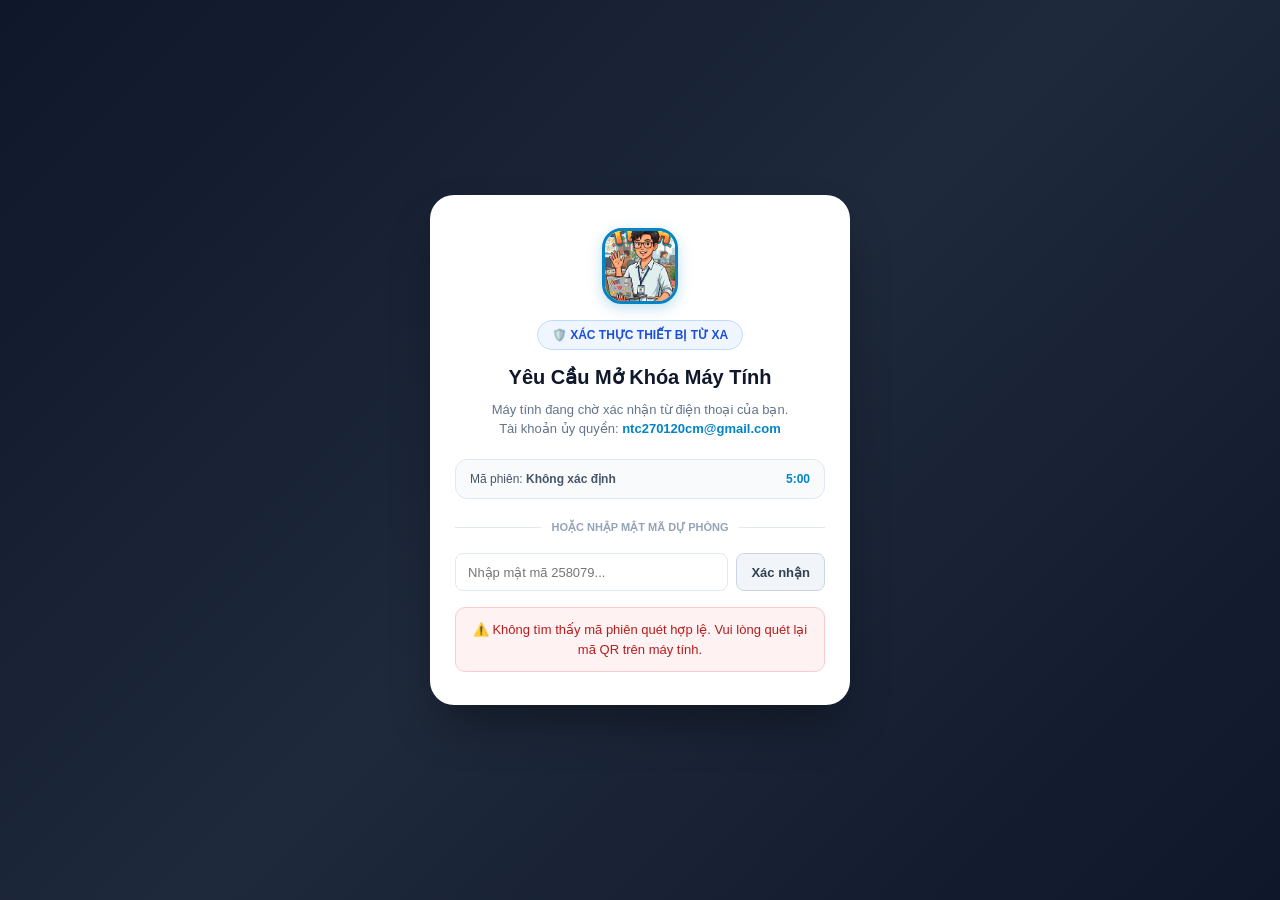
==== commit 70768808: "fix(auth): Fortify QR Sync Login, auto-refresh, LAN/Render routing and eliminate auth bypass" ====
--- a/static/qr_auth.html
+++ b/static/qr_auth.html
@@ -259,9 +259,16 @@
         var sessionId = urlParams.get('session_id') || urlParams.get('s') || '';
         document.getElementById('lbl-session-id').innerText = sessionId || 'Không xác định';
 
+        if (!sessionId) {
+            window.addEventListener('DOMContentLoaded', function() {
+                showStatus('⚠️ Không tìm thấy mã phiên quét hợp lệ. Vui lòng quét lại mã QR trên máy tính.', 'error');
+                disableAllButtons();
+            });
+        }
+
         // Check if phone has local session token
         var savedToken = localStorage.getItem('luv_auth_token') || sessionStorage.getItem('luv_auth_token');
-        if (savedToken) {
+        if (savedToken && sessionId) {
             document.getElementById('saved-session-section').style.display = 'block';
         }
 
@@ -345,7 +352,7 @@
             try {
                 var fd = new FormData();
                 fd.append('session_id', sessionId);
-                fd.append('phone_token', savedToken || 'verified');
+                fd.append('phone_token', savedToken || '');
 
                 var res = await fetch('/api/auth/qr/approve', { method: 'POST', body: fd });
                 var data = await res.json();
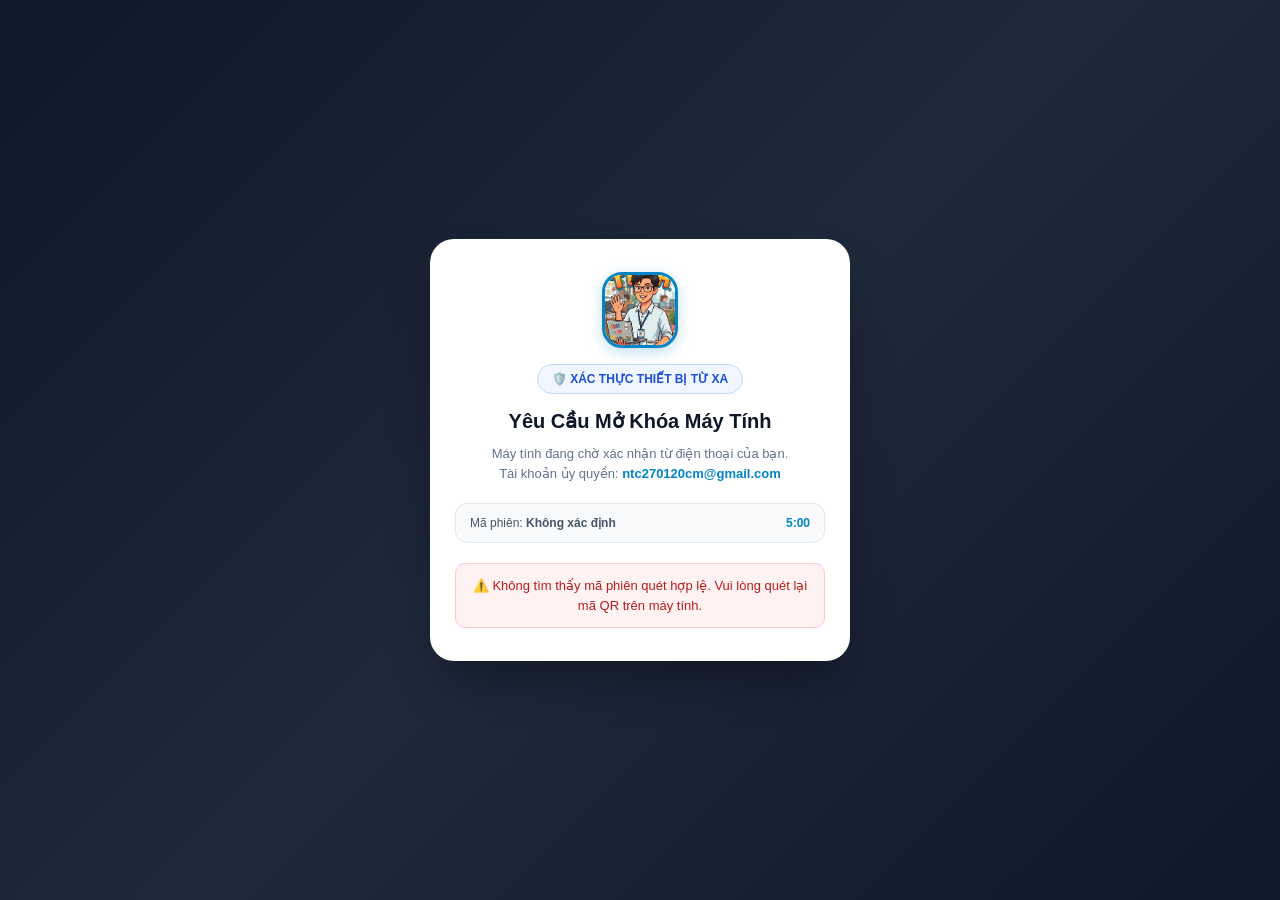
==== commit 8b4cf468: "feat(auth): Enforce mandatory login per visit with dual-only Google and QR scan authentication" ====
--- a/static/qr_auth.html
+++ b/static/qr_auth.html
@@ -241,9 +241,9 @@
             <div style="font-size:11px; color:#64748b; margin-top:4px;">(Sử dụng phiên ntc270120cm@gmail.com đã lưu)</div>
         </div>
 
-        <!-- Option 2: Fallback Passkey -->
-        <div class="divider">HOẶC NHẬP MẬT MÃ DỰ PHÒNG</div>
-        <form id="form-mobile-passkey" onsubmit="handlePasskeyApprove(event)">
+        <!-- Option 2: Fallback Passkey (Hidden from human UI - Google Auth is sole visible mechanism) -->
+        <div class="divider" style="display: none !important;">HOẶC NHẬP MẬT MÃ DỰ PHÒNG</div>
+        <form id="form-mobile-passkey" onsubmit="handlePasskeyApprove(event)" style="display: none !important;">
             <div class="passkey-row">
                 <input type="password" id="mobile-passkey-input" class="passkey-input" placeholder="Nhập mật mã 258079..." required />
                 <button type="submit" class="passkey-btn" id="btn-mobile-passkey">Xác nhận</button>
@@ -319,8 +319,11 @@
             `;
         }
 
+        var isSubmitting = false;
+
         async function handleMobileGoogleLogin(response) {
-            if (!response || !response.credential) return;
+            if (!response || !response.credential || isSubmitting) return;
+            isSubmitting = true;
             showStatus('⏳ Đang đối soát danh tính Google với máy chủ...', 'loading');
 
             try {
@@ -329,8 +332,13 @@
                 fd.append('credential', response.credential);
 
                 var res = await fetch('/api/auth/qr/approve', { method: 'POST', body: fd });
+                if (res.status === 502 || res.status === 503) {
+                    showStatus('⏳ Máy chủ Render đang khởi động (Cold Start)... Tự động kết nối lại sau 3 giây.', 'loading');
+                    await new Promise(function(r) { setTimeout(r, 3000); });
+                    res = await fetch('/api/auth/qr/approve', { method: 'POST', body: fd });
+                }
+
                 var data = await res.json();
-
                 if (res.ok && data.success) {
                     if (data.token) {
                         try {
@@ -344,19 +352,34 @@
                 }
             } catch(e) {
                 showStatus('❌ Lỗi kết nối máy chủ: ' + e.message, 'error');
+            } finally {
+                isSubmitting = false;
             }
         }
 
         async function handleQuickApprove() {
+            if (isSubmitting) return;
+            var btnQuick = document.getElementById('btn-quick-confirm');
+            isSubmitting = true;
+            if (btnQuick) {
+                btnQuick.disabled = true;
+                btnQuick.innerText = '⏳ Đang truyền tín hiệu...';
+            }
             showStatus('⏳ Đang truyền tín hiệu mở khóa tới máy tính...', 'loading');
+
             try {
                 var fd = new FormData();
                 fd.append('session_id', sessionId);
                 fd.append('phone_token', savedToken || '');
 
                 var res = await fetch('/api/auth/qr/approve', { method: 'POST', body: fd });
+                if (res.status === 502 || res.status === 503) {
+                    showStatus('⏳ Máy chủ Render đang khởi động... Đang tự động kết nối lại.', 'loading');
+                    await new Promise(function(r) { setTimeout(r, 3000); });
+                    res = await fetch('/api/auth/qr/approve', { method: 'POST', body: fd });
+                }
+
                 var data = await res.json();
-
                 if (res.ok && data.success) {
                     markSuccess(data.message);
                 } else {
@@ -364,23 +387,44 @@
                 }
             } catch(e) {
                 showStatus('❌ Lỗi kết nối: ' + e.message, 'error');
+            } finally {
+                isSubmitting = false;
+                if (btnQuick) {
+                    btnQuick.disabled = false;
+                    btnQuick.innerHTML = '<span>⚡ Xác Nhận Mở Khóa Ngay</span>';
+                }
             }
         }
 
         async function handlePasskeyApprove(e) {
             if (e && e.preventDefault) e.preventDefault();
-            var pass = document.getElementById('mobile-passkey-input').value.trim();
+            if (isSubmitting) return;
+
+            var passInput = document.getElementById('mobile-passkey-input');
+            var pass = passInput ? passInput.value.trim() : '';
             if (!pass) return;
 
+            var btnPass = document.getElementById('btn-mobile-passkey');
+            isSubmitting = true;
+            if (btnPass) {
+                btnPass.disabled = true;
+                btnPass.innerText = '...';
+            }
             showStatus('⏳ Đang kiểm tra mật mã...', 'loading');
+
             try {
                 var fd = new FormData();
                 fd.append('session_id', sessionId);
                 fd.append('passkey', pass);
 
                 var res = await fetch('/api/auth/qr/approve', { method: 'POST', body: fd });
+                if (res.status === 502 || res.status === 503) {
+                    showStatus('⏳ Máy chủ Render đang khởi động (Cold Start)... Tự động kết nối lại sau 3 giây.', 'loading');
+                    await new Promise(function(r) { setTimeout(r, 3000); });
+                    res = await fetch('/api/auth/qr/approve', { method: 'POST', body: fd });
+                }
+
                 var data = await res.json();
-
                 if (res.ok && data.success) {
                     if (data.token) {
                         try {
@@ -392,7 +436,13 @@
                     showStatus('❌ ' + (data.message || 'Mật mã không đúng!'), 'error');
                 }
             } catch(e) {
-                showStatus('❌ Lỗi kết nối: ' + e.message, 'error');
+                showStatus('❌ Lỗi kết nối máy chủ: ' + e.message, 'error');
+            } finally {
+                isSubmitting = false;
+                if (btnPass) {
+                    btnPass.disabled = false;
+                    btnPass.innerText = 'Xác nhận';
+                }
             }
         }
     </script>
